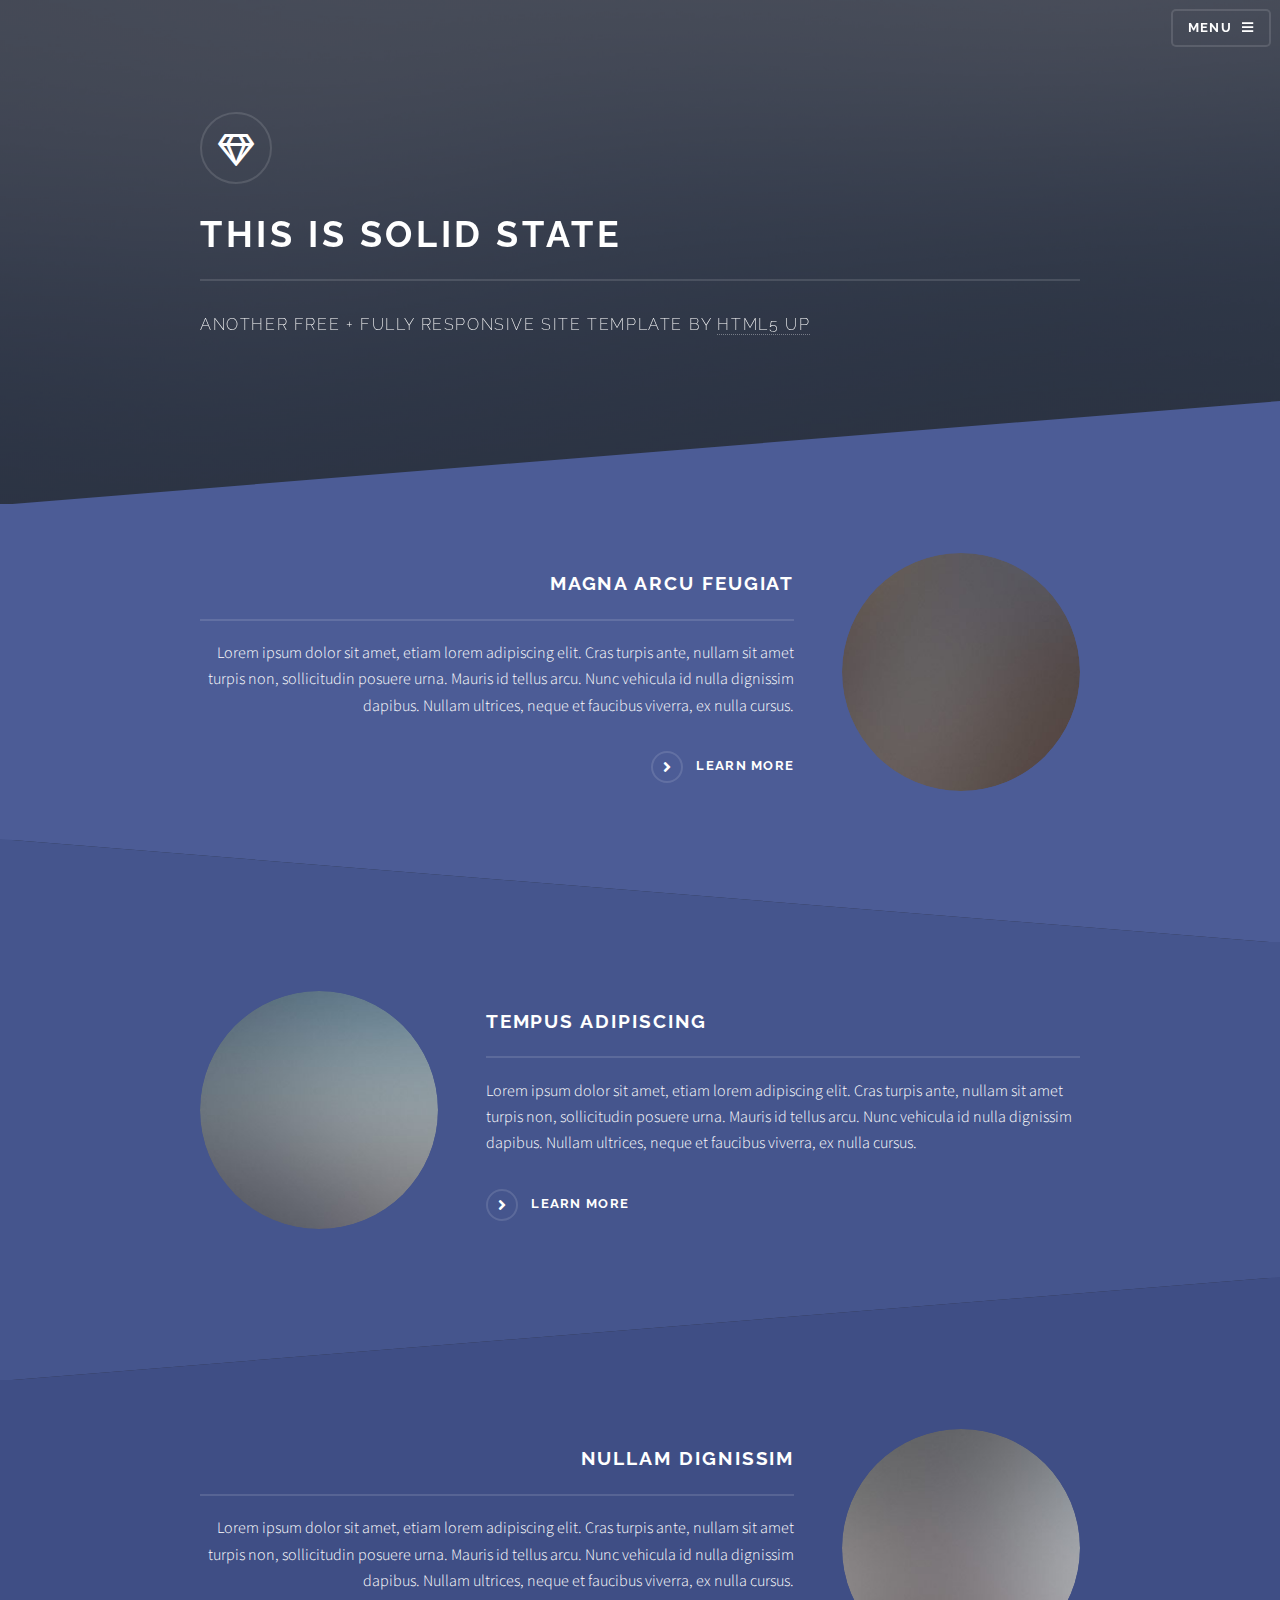
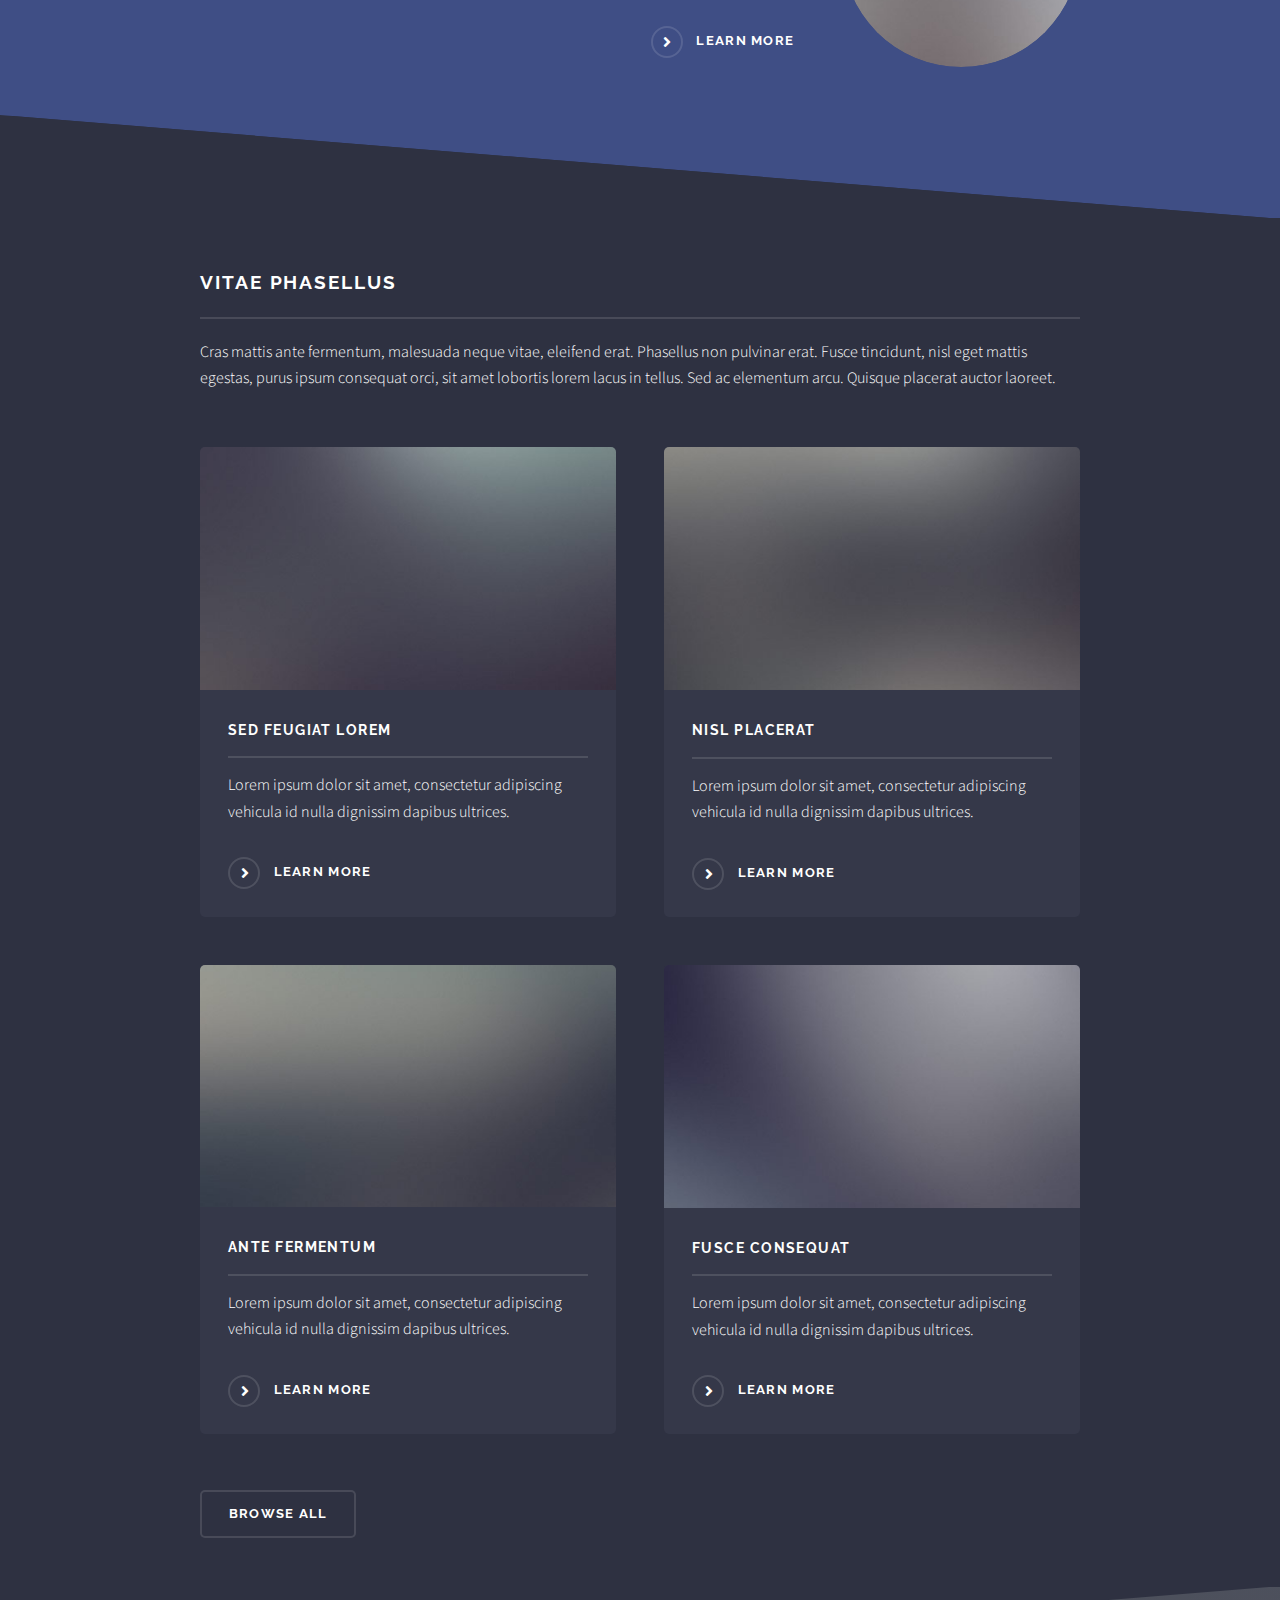
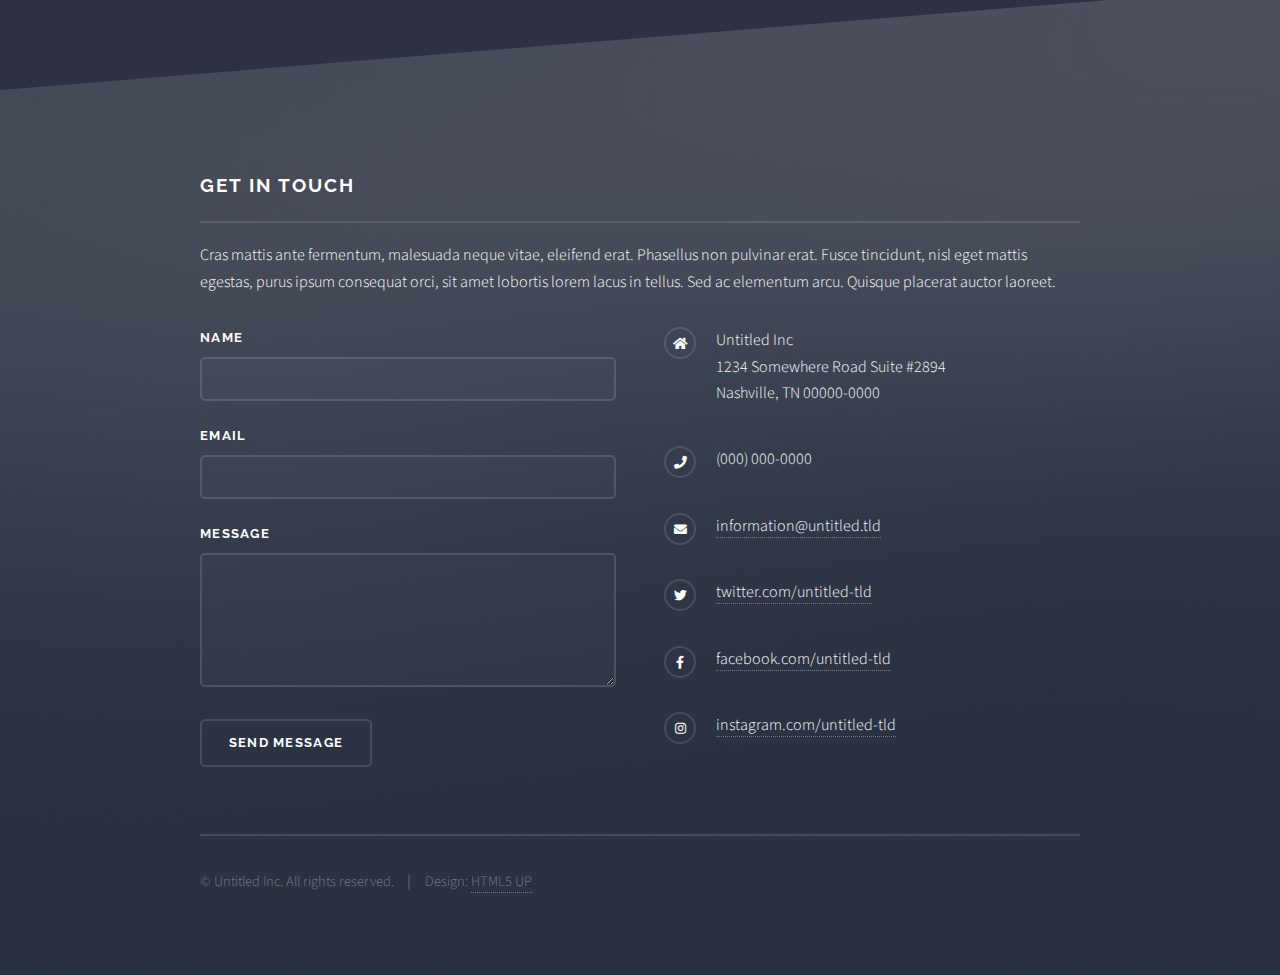
==== index.html @ a494afa2 "added template, made small changes" ====
<!DOCTYPE HTML>
<!--
	Solid State by HTML5 UP
	html5up.net | @ajlkn
	Free for personal and commercial use under the CCA 3.0 license (html5up.net/license)
-->
<html>
	<head>
		<title>Carl Sachs' Portfolio</title>
		<meta charset="utf-8" />
		<meta name="viewport" content="width=device-width, initial-scale=1, user-scalable=no" />
		<link rel="stylesheet" href="assets/css/main.css" />
		<noscript><link rel="stylesheet" href="assets/css/noscript.css" /></noscript>
	</head>
	<body class="is-preload">

		<!-- Page Wrapper -->
			<div id="page-wrapper">

				<!-- Header -->
					<header id="header" class="alt">
						<h1><a href="index.html">Solid State</a></h1>
						<nav>
							<a href="#menu">Menu</a>
						</nav>
					</header>

				<!-- Menu -->
					<nav id="menu">
						<div class="inner">
							<h2>Menu</h2>
							<ul class="links">
								<li><a href="index.html">Home</a></li>
								<li><a href="generic.html">Generic</a></li>
								<li><a href="elements.html">Elements</a></li>
								<li><a href="#">Log In</a></li>
								<li><a href="#">Sign Up</a></li>
							</ul>
							<a href="#" class="close">Close</a>
						</div>
					</nav>

				<!-- Banner -->
					<section id="banner">
						<div class="inner">
							<div class="logo"><span class="icon fa-gem"></span></div>
							<h2>This is Solid State</h2>
							<p>Another free + fully responsive site template by <a href="http://html5up.net">HTML5 UP</a></p>
						</div>
					</section>

				<!-- Wrapper -->
					<section id="wrapper">

						<!-- One -->
							<section id="one" class="wrapper spotlight style1">
								<div class="inner">
									<a href="#" class="image"><img src="images/pic01.jpg" alt="" /></a>
									<div class="content">
										<h2 class="major">Magna arcu feugiat</h2>
										<p>Lorem ipsum dolor sit amet, etiam lorem adipiscing elit. Cras turpis ante, nullam sit amet turpis non, sollicitudin posuere urna. Mauris id tellus arcu. Nunc vehicula id nulla dignissim dapibus. Nullam ultrices, neque et faucibus viverra, ex nulla cursus.</p>
										<a href="#" class="special">Learn more</a>
									</div>
								</div>
							</section>

						<!-- Two -->
							<section id="two" class="wrapper alt spotlight style2">
								<div class="inner">
									<a href="#" class="image"><img src="images/pic02.jpg" alt="" /></a>
									<div class="content">
										<h2 class="major">Tempus adipiscing</h2>
										<p>Lorem ipsum dolor sit amet, etiam lorem adipiscing elit. Cras turpis ante, nullam sit amet turpis non, sollicitudin posuere urna. Mauris id tellus arcu. Nunc vehicula id nulla dignissim dapibus. Nullam ultrices, neque et faucibus viverra, ex nulla cursus.</p>
										<a href="#" class="special">Learn more</a>
									</div>
								</div>
							</section>

						<!-- Three -->
							<section id="three" class="wrapper spotlight style3">
								<div class="inner">
									<a href="#" class="image"><img src="images/pic03.jpg" alt="" /></a>
									<div class="content">
										<h2 class="major">Nullam dignissim</h2>
										<p>Lorem ipsum dolor sit amet, etiam lorem adipiscing elit. Cras turpis ante, nullam sit amet turpis non, sollicitudin posuere urna. Mauris id tellus arcu. Nunc vehicula id nulla dignissim dapibus. Nullam ultrices, neque et faucibus viverra, ex nulla cursus.</p>
										<a href="#" class="special">Learn more</a>
									</div>
								</div>
							</section>

						<!-- Four -->
							<section id="four" class="wrapper alt style1">
								<div class="inner">
									<h2 class="major">Vitae phasellus</h2>
									<p>Cras mattis ante fermentum, malesuada neque vitae, eleifend erat. Phasellus non pulvinar erat. Fusce tincidunt, nisl eget mattis egestas, purus ipsum consequat orci, sit amet lobortis lorem lacus in tellus. Sed ac elementum arcu. Quisque placerat auctor laoreet.</p>
									<section class="features">
										<article>
											<a href="#" class="image"><img src="images/pic04.jpg" alt="" /></a>
											<h3 class="major">Sed feugiat lorem</h3>
											<p>Lorem ipsum dolor sit amet, consectetur adipiscing vehicula id nulla dignissim dapibus ultrices.</p>
											<a href="#" class="special">Learn more</a>
										</article>
										<article>
											<a href="#" class="image"><img src="images/pic05.jpg" alt="" /></a>
											<h3 class="major">Nisl placerat</h3>
											<p>Lorem ipsum dolor sit amet, consectetur adipiscing vehicula id nulla dignissim dapibus ultrices.</p>
											<a href="#" class="special">Learn more</a>
										</article>
										<article>
											<a href="#" class="image"><img src="images/pic06.jpg" alt="" /></a>
											<h3 class="major">Ante fermentum</h3>
											<p>Lorem ipsum dolor sit amet, consectetur adipiscing vehicula id nulla dignissim dapibus ultrices.</p>
											<a href="#" class="special">Learn more</a>
										</article>
										<article>
											<a href="#" class="image"><img src="images/pic07.jpg" alt="" /></a>
											<h3 class="major">Fusce consequat</h3>
											<p>Lorem ipsum dolor sit amet, consectetur adipiscing vehicula id nulla dignissim dapibus ultrices.</p>
											<a href="#" class="special">Learn more</a>
										</article>
									</section>
									<ul class="actions">
										<li><a href="#" class="button">Browse All</a></li>
									</ul>
								</div>
							</section>

					</section>

				<!-- Footer -->
					<section id="footer">
						<div class="inner">
							<h2 class="major">Get in touch</h2>
							<p>Cras mattis ante fermentum, malesuada neque vitae, eleifend erat. Phasellus non pulvinar erat. Fusce tincidunt, nisl eget mattis egestas, purus ipsum consequat orci, sit amet lobortis lorem lacus in tellus. Sed ac elementum arcu. Quisque placerat auctor laoreet.</p>
							<form method="post" action="#">
								<div class="fields">
									<div class="field">
										<label for="name">Name</label>
										<input type="text" name="name" id="name" />
									</div>
									<div class="field">
										<label for="email">Email</label>
										<input type="email" name="email" id="email" />
									</div>
									<div class="field">
										<label for="message">Message</label>
										<textarea name="message" id="message" rows="4"></textarea>
									</div>
								</div>
								<ul class="actions">
									<li><input type="submit" value="Send Message" /></li>
								</ul>
							</form>
							<ul class="contact">
								<li class="icon solid fa-home">
									Untitled Inc<br />
									1234 Somewhere Road Suite #2894<br />
									Nashville, TN 00000-0000
								</li>
								<li class="icon solid fa-phone">(000) 000-0000</li>
								<li class="icon solid fa-envelope"><a href="#">information@untitled.tld</a></li>
								<li class="icon brands fa-twitter"><a href="#">twitter.com/untitled-tld</a></li>
								<li class="icon brands fa-facebook-f"><a href="#">facebook.com/untitled-tld</a></li>
								<li class="icon brands fa-instagram"><a href="#">instagram.com/untitled-tld</a></li>
							</ul>
							<ul class="copyright">
								<li>&copy; Untitled Inc. All rights reserved.</li><li>Design: <a href="http://html5up.net">HTML5 UP</a></li>
							</ul>
						</div>
					</section>

			</div>

		<!-- Scripts -->
			<script src="assets/js/jquery.min.js"></script>
			<script src="assets/js/jquery.scrollex.min.js"></script>
			<script src="assets/js/browser.min.js"></script>
			<script src="assets/js/breakpoints.min.js"></script>
			<script src="assets/js/util.js"></script>
			<script src="assets/js/main.js"></script>

	</body>
</html>
---- assets/css/main.css ----
@import url(fontawesome-all.min.css);
@import url("https://fonts.googleapis.com/css?family=Raleway:200,700|Source+Sans+Pro:300,600,300italic,600italic");

/*
	Solid State by HTML5 UP
	html5up.net | @ajlkn
	Free for personal and commercial use under the CCA 3.0 license (html5up.net/license)
*/

html, body, div, span, applet, object,
iframe, h1, h2, h3, h4, h5, h6, p, blockquote,
pre, a, abbr, acronym, address, big, cite,
code, del, dfn, em, img, ins, kbd, q, s, samp,
small, strike, strong, sub, sup, tt, var, b,
u, i, center, dl, dt, dd, ol, ul, li, fieldset,
form, label, legend, table, caption, tbody,
tfoot, thead, tr, th, td, article, aside,
canvas, details, embed, figure, figcaption,
footer, header, hgroup, menu, nav, output, ruby,
section, summary, time, mark, audio, video {
	margin: 0;
	padding: 0;
	border: 0;
	font-size: 100%;
	font: inherit;
	vertical-align: baseline;}

article, aside, details, figcaption, figure,
footer, header, hgroup, menu, nav, section {
	display: block;}

body {
	line-height: 1;
}

ol, ul {
	list-style: none;
}

blockquote, q {
	quotes: none;
}

	blockquote:before, blockquote:after, q:before, q:after {
		content: '';
		content: none;
	}

table {
	border-collapse: collapse;
	border-spacing: 0;
}

body {
	-webkit-text-size-adjust: none;
}

mark {
	background-color: transparent;
	color: inherit;
}

input::-moz-focus-inner {
	border: 0;
	padding: 0;
}

input, select, textarea {
	-moz-appearance: none;
	-webkit-appearance: none;
	-ms-appearance: none;
	appearance: none;
}

/* Basic */

	@-ms-viewport {
		width: device-width;
	}

	body {
		-ms-overflow-style: scrollbar;
	}

	@media screen and (max-width: 480px) {

		html, body {
			min-width: 320px;
		}

	}

	html {
		box-sizing: border-box;
	}

	*, *:before, *:after {
		box-sizing: inherit;
	}

	body {
		background-color: #2e3141;
		background-image: linear-gradient(to top, rgba(46, 49, 65, 0.8), rgba(46, 49, 65, 0.8)), url("../../images/bg.jpg");
		background-size: auto, cover;
		background-attachment: fixed, fixed;
		background-position: center, center;
	}

		body.is-preload *, body.is-preload *:before, body.is-preload *:after {
			-moz-animation: none !important;
			-webkit-animation: none !important;
			-ms-animation: none !important;
			animation: none !important;
			-moz-transition: none !important;
			-webkit-transition: none !important;
			-ms-transition: none !important;
			transition: none !important;
		}

/* Type */

	body, input, select, textarea {
		color: #ffffff;
		font-family: "Source Sans Pro", Helvetica, sans-serif;
		font-size: 16.5pt;
		font-weight: 300;
		line-height: 1.65;
	}

		@media screen and (max-width: 1680px) {

			body, input, select, textarea {
				font-size: 13pt;
			}

		}

		@media screen and (max-width: 1280px) {

			body, input, select, textarea {
				font-size: 12pt;
			}

		}

		@media screen and (max-width: 980px) {

			body, input, select, textarea {
				font-size: 12pt;
			}

		}

		@media screen and (max-width: 736px) {

			body, input, select, textarea {
				font-size: 12pt;
			}

		}

		@media screen and (max-width: 480px) {

			body, input, select, textarea {
				font-size: 12pt;
			}

		}

	a {
		-moz-transition: color 0.2s ease-in-out, border-bottom-color 0.2s ease-in-out;
		-webkit-transition: color 0.2s ease-in-out, border-bottom-color 0.2s ease-in-out;
		-ms-transition: color 0.2s ease-in-out, border-bottom-color 0.2s ease-in-out;
		transition: color 0.2s ease-in-out, border-bottom-color 0.2s ease-in-out;
		border-bottom: dotted 1px rgba(255, 255, 255, 0.35);
		color: #ffffff;
		text-decoration: none;
	}

		a:hover {
			border-bottom-color: transparent;
			color: #ffffff !important;
		}

		a.special:not(.button) {
			text-decoration: none;
			border-bottom: 0;
			display: block;
			font-family: Raleway, Helvetica, sans-serif;
			font-size: 0.8em;
			font-weight: 700;
			letter-spacing: 0.1em;
			margin: 0 0 2em 0;
			text-transform: uppercase;
		}

			a.special:not(.button):before {
				-moz-osx-font-smoothing: grayscale;
				-webkit-font-smoothing: antialiased;
				display: inline-block;
				font-style: normal;
				font-variant: normal;
				text-rendering: auto;
				line-height: 1;
				text-transform: none !important;
				font-family: 'Font Awesome 5 Free';
				font-weight: 900;
			}

			a.special:not(.button):before {
				-moz-transition: background-color 0.2s ease-in-out;
				-webkit-transition: background-color 0.2s ease-in-out;
				-ms-transition: background-color 0.2s ease-in-out;
				transition: background-color 0.2s ease-in-out;
				border-radius: 100%;
				border: solid 2px rgba(255, 255, 255, 0.125);
				content: '\f105';
				display: inline-block;
				font-size: 1.25em;
				height: 2em;
				line-height: 1.75em;
				margin-right: 0.85em;
				text-align: center;
				text-indent: 0.15em;
				vertical-align: middle;
				width: 2em;
			}

			a.special:not(.button):hover:before {
				background-color: rgba(255, 255, 255, 0.025);
			}

			a.special:not(.button):active:before {
				background-color: rgba(255, 255, 255, 0.075);
			}

	strong, b {
		color: #ffffff;
		font-weight: 600;
	}

	em, i {
		font-style: italic;
	}

	p {
		margin: 0 0 2em 0;
	}

	h1, h2, h3, h4, h5, h6 {
		color: #ffffff;
		font-family: Raleway, Helvetica, sans-serif;
		font-weight: 700;
		letter-spacing: 0.1em;
		margin: 0 0 1em 0;
		text-transform: uppercase;
	}

		h1 a, h2 a, h3 a, h4 a, h5 a, h6 a {
			color: inherit;
			text-decoration: none;
			border-bottom: 0;
		}

		h1 span, h2 span, h3 span, h4 span, h5 span, h6 span {
			font-weight: 200;
		}

		h1.major, h2.major, h3.major, h4.major, h5.major, h6.major {
			padding-bottom: 1em;
			border-bottom: solid 2px rgba(255, 255, 255, 0.125);
		}

	h2 {
		font-size: 1.2em;
	}

	h3 {
		font-size: 0.9em;
	}

	h4 {
		font-size: 0.7em;
	}

	h5 {
		font-size: 0.7em;
	}

	h6 {
		font-size: 0.7em;
	}

	@media screen and (max-width: 736px) {

		h2 {
			font-size: 1em;
		}

		h3 {
			font-size: 0.8em;
		}

	}

	sub {
		font-size: 0.8em;
		position: relative;
		top: 0.5em;
	}

	sup {
		font-size: 0.8em;
		position: relative;
		top: -0.5em;
	}

	blockquote {
		border-left: solid 4px rgba(255, 255, 255, 0.125);
		font-style: italic;
		margin: 0 0 2em 0;
		padding: 0.5em 0 0.5em 2em;
	}

	code {
		background: rgba(255, 255, 255, 0.025);
		border-radius: 5px;
		border: solid 2px rgba(255, 255, 255, 0.125);
		font-family: "Courier New", monospace;
		font-size: 0.9em;
		margin: 0 0.25em;
		padding: 0.25em 0.65em;
	}

	pre {
		-webkit-overflow-scrolling: touch;
		font-family: "Courier New", monospace;
		font-size: 0.9em;
		margin: 0 0 2em 0;
	}

		pre code {
			display: block;
			line-height: 1.75em;
			padding: 1em 1.5em;
			overflow-x: auto;
		}

	hr {
		border: 0;
		border-bottom: solid 2px rgba(255, 255, 255, 0.125);
		margin: 2.5em 0;
	}

		hr.major {
			margin: 4em 0;
		}

	.align-left {
		text-align: left;
	}

	.align-center {
		text-align: center;
	}

	.align-right {
		text-align: right;
	}

/* Row */

	.row {
		display: flex;
		flex-wrap: wrap;
		box-sizing: border-box;
		align-items: stretch;
	}

		.row > * {
			box-sizing: border-box;
		}

		.row.gtr-uniform > * > :last-child {
			margin-bottom: 0;
		}

		.row.aln-left {
			justify-content: flex-start;
		}

		.row.aln-center {
			justify-content: center;
		}

		.row.aln-right {
			justify-content: flex-end;
		}

		.row.aln-top {
			align-items: flex-start;
		}

		.row.aln-middle {
			align-items: center;
		}

		.row.aln-bottom {
			align-items: flex-end;
		}

		.row > .imp {
			order: -1;
		}

		.row > .col-1 {
			width: 8.33333%;
		}

		.row > .off-1 {
			margin-left: 8.33333%;
		}

		.row > .col-2 {
			width: 16.66667%;
		}

		.row > .off-2 {
			margin-left: 16.66667%;
		}

		.row > .col-3 {
			width: 25%;
		}

		.row > .off-3 {
			margin-left: 25%;
		}

		.row > .col-4 {
			width: 33.33333%;
		}

		.row > .off-4 {
			margin-left: 33.33333%;
		}

		.row > .col-5 {
			width: 41.66667%;
		}

		.row > .off-5 {
			margin-left: 41.66667%;
		}

		.row > .col-6 {
			width: 50%;
		}

		.row > .off-6 {
			margin-left: 50%;
		}

		.row > .col-7 {
			width: 58.33333%;
		}

		.row > .off-7 {
			margin-left: 58.33333%;
		}

		.row > .col-8 {
			width: 66.66667%;
		}

		.row > .off-8 {
			margin-left: 66.66667%;
		}

		.row > .col-9 {
			width: 75%;
		}

		.row > .off-9 {
			margin-left: 75%;
		}

		.row > .col-10 {
			width: 83.33333%;
		}

		.row > .off-10 {
			margin-left: 83.33333%;
		}

		.row > .col-11 {
			width: 91.66667%;
		}

		.row > .off-11 {
			margin-left: 91.66667%;
		}

		.row > .col-12 {
			width: 100%;
		}

		.row > .off-12 {
			margin-left: 100%;
		}

		.row.gtr-0 {
			margin-top: 0;
			margin-left: 0em;
		}

			.row.gtr-0 > * {
				padding: 0 0 0 0em;
			}

			.row.gtr-0.gtr-uniform {
				margin-top: 0em;
			}

				.row.gtr-0.gtr-uniform > * {
					padding-top: 0em;
				}

		.row.gtr-25 {
			margin-top: 0;
			margin-left: -0.4375em;
		}

			.row.gtr-25 > * {
				padding: 0 0 0 0.4375em;
			}

			.row.gtr-25.gtr-uniform {
				margin-top: -0.4375em;
			}

				.row.gtr-25.gtr-uniform > * {
					padding-top: 0.4375em;
				}

		.row.gtr-50 {
			margin-top: 0;
			margin-left: -0.875em;
		}

			.row.gtr-50 > * {
				padding: 0 0 0 0.875em;
			}

			.row.gtr-50.gtr-uniform {
				margin-top: -0.875em;
			}

				.row.gtr-50.gtr-uniform > * {
					padding-top: 0.875em;
				}

		.row {
			margin-top: 0;
			margin-left: -1.75em;
		}

			.row > * {
				padding: 0 0 0 1.75em;
			}

			.row.gtr-uniform {
				margin-top: -1.75em;
			}

				.row.gtr-uniform > * {
					padding-top: 1.75em;
				}

		.row.gtr-150 {
			margin-top: 0;
			margin-left: -2.625em;
		}

			.row.gtr-150 > * {
				padding: 0 0 0 2.625em;
			}

			.row.gtr-150.gtr-uniform {
				margin-top: -2.625em;
			}

				.row.gtr-150.gtr-uniform > * {
					padding-top: 2.625em;
				}

		.row.gtr-200 {
			margin-top: 0;
			margin-left: -3.5em;
		}

			.row.gtr-200 > * {
				padding: 0 0 0 3.5em;
			}

			.row.gtr-200.gtr-uniform {
				margin-top: -3.5em;
			}

				.row.gtr-200.gtr-uniform > * {
					padding-top: 3.5em;
				}

		@media screen and (max-width: 1680px) {

			.row {
				display: flex;
				flex-wrap: wrap;
				box-sizing: border-box;
				align-items: stretch;
			}

				.row > * {
					box-sizing: border-box;
				}

				.row.gtr-uniform > * > :last-child {
					margin-bottom: 0;
				}

				.row.aln-left {
					justify-content: flex-start;
				}

				.row.aln-center {
					justify-content: center;
				}

				.row.aln-right {
					justify-content: flex-end;
				}

				.row.aln-top {
					align-items: flex-start;
				}

				.row.aln-middle {
					align-items: center;
				}

				.row.aln-bottom {
					align-items: flex-end;
				}

				.row > .imp-xlarge {
					order: -1;
				}

				.row > .col-1-xlarge {
					width: 8.33333%;
				}

				.row > .off-1-xlarge {
					margin-left: 8.33333%;
				}

				.row > .col-2-xlarge {
					width: 16.66667%;
				}

				.row > .off-2-xlarge {
					margin-left: 16.66667%;
				}

				.row > .col-3-xlarge {
					width: 25%;
				}

				.row > .off-3-xlarge {
					margin-left: 25%;
				}

				.row > .col-4-xlarge {
					width: 33.33333%;
				}

				.row > .off-4-xlarge {
					margin-left: 33.33333%;
				}

				.row > .col-5-xlarge {
					width: 41.66667%;
				}

				.row > .off-5-xlarge {
					margin-left: 41.66667%;
				}

				.row > .col-6-xlarge {
					width: 50%;
				}

				.row > .off-6-xlarge {
					margin-left: 50%;
				}

				.row > .col-7-xlarge {
					width: 58.33333%;
				}

				.row > .off-7-xlarge {
					margin-left: 58.33333%;
				}

				.row > .col-8-xlarge {
					width: 66.66667%;
				}

				.row > .off-8-xlarge {
					margin-left: 66.66667%;
				}

				.row > .col-9-xlarge {
					width: 75%;
				}

				.row > .off-9-xlarge {
					margin-left: 75%;
				}

				.row > .col-10-xlarge {
					width: 83.33333%;
				}

				.row > .off-10-xlarge {
					margin-left: 83.33333%;
				}

				.row > .col-11-xlarge {
					width: 91.66667%;
				}

				.row > .off-11-xlarge {
					margin-left: 91.66667%;
				}

				.row > .col-12-xlarge {
					width: 100%;
				}

				.row > .off-12-xlarge {
					margin-left: 100%;
				}

				.row.gtr-0 {
					margin-top: 0;
					margin-left: 0em;
				}

					.row.gtr-0 > * {
						padding: 0 0 0 0em;
					}

					.row.gtr-0.gtr-uniform {
						margin-top: 0em;
					}

						.row.gtr-0.gtr-uniform > * {
							padding-top: 0em;
						}

				.row.gtr-25 {
					margin-top: 0;
					margin-left: -0.4375em;
				}

					.row.gtr-25 > * {
						padding: 0 0 0 0.4375em;
					}

					.row.gtr-25.gtr-uniform {
						margin-top: -0.4375em;
					}

						.row.gtr-25.gtr-uniform > * {
							padding-top: 0.4375em;
						}

				.row.gtr-50 {
					margin-top: 0;
					margin-left: -0.875em;
				}

					.row.gtr-50 > * {
						padding: 0 0 0 0.875em;
					}

					.row.gtr-50.gtr-uniform {
						margin-top: -0.875em;
					}

						.row.gtr-50.gtr-uniform > * {
							padding-top: 0.875em;
						}

				.row {
					margin-top: 0;
					margin-left: -1.75em;
				}

					.row > * {
						padding: 0 0 0 1.75em;
					}

					.row.gtr-uniform {
						margin-top: -1.75em;
					}

						.row.gtr-uniform > * {
							padding-top: 1.75em;
						}

				.row.gtr-150 {
					margin-top: 0;
					margin-left: -2.625em;
				}

					.row.gtr-150 > * {
						padding: 0 0 0 2.625em;
					}

					.row.gtr-150.gtr-uniform {
						margin-top: -2.625em;
					}

						.row.gtr-150.gtr-uniform > * {
							padding-top: 2.625em;
						}

				.row.gtr-200 {
					margin-top: 0;
					margin-left: -3.5em;
				}

					.row.gtr-200 > * {
						padding: 0 0 0 3.5em;
					}

					.row.gtr-200.gtr-uniform {
						margin-top: -3.5em;
					}

						.row.gtr-200.gtr-uniform > * {
							padding-top: 3.5em;
						}

		}

		@media screen and (max-width: 1280px) {

			.row {
				display: flex;
				flex-wrap: wrap;
				box-sizing: border-box;
				align-items: stretch;
			}

				.row > * {
					box-sizing: border-box;
				}

				.row.gtr-uniform > * > :last-child {
					margin-bottom: 0;
				}

				.row.aln-left {
					justify-content: flex-start;
				}

				.row.aln-center {
					justify-content: center;
				}

				.row.aln-right {
					justify-content: flex-end;
				}

				.row.aln-top {
					align-items: flex-start;
				}

				.row.aln-middle {
					align-items: center;
				}

				.row.aln-bottom {
					align-items: flex-end;
				}

				.row > .imp-large {
					order: -1;
				}

				.row > .col-1-large {
					width: 8.33333%;
				}

				.row > .off-1-large {
					margin-left: 8.33333%;
				}

				.row > .col-2-large {
					width: 16.66667%;
				}

				.row > .off-2-large {
					margin-left: 16.66667%;
				}

				.row > .col-3-large {
					width: 25%;
				}

				.row > .off-3-large {
					margin-left: 25%;
				}

				.row > .col-4-large {
					width: 33.33333%;
				}

				.row > .off-4-large {
					margin-left: 33.33333%;
				}

				.row > .col-5-large {
					width: 41.66667%;
				}

				.row > .off-5-large {
					margin-left: 41.66667%;
				}

				.row > .col-6-large {
					width: 50%;
				}

				.row > .off-6-large {
					margin-left: 50%;
				}

				.row > .col-7-large {
					width: 58.33333%;
				}

				.row > .off-7-large {
					margin-left: 58.33333%;
				}

				.row > .col-8-large {
					width: 66.66667%;
				}

				.row > .off-8-large {
					margin-left: 66.66667%;
				}

				.row > .col-9-large {
					width: 75%;
				}

				.row > .off-9-large {
					margin-left: 75%;
				}

				.row > .col-10-large {
					width: 83.33333%;
				}

				.row > .off-10-large {
					margin-left: 83.33333%;
				}

				.row > .col-11-large {
					width: 91.66667%;
				}

				.row > .off-11-large {
					margin-left: 91.66667%;
				}

				.row > .col-12-large {
					width: 100%;
				}

				.row > .off-12-large {
					margin-left: 100%;
				}

				.row.gtr-0 {
					margin-top: 0;
					margin-left: 0em;
				}

					.row.gtr-0 > * {
						padding: 0 0 0 0em;
					}

					.row.gtr-0.gtr-uniform {
						margin-top: 0em;
					}

						.row.gtr-0.gtr-uniform > * {
							padding-top: 0em;
						}

				.row.gtr-25 {
					margin-top: 0;
					margin-left: -0.4375em;
				}

					.row.gtr-25 > * {
						padding: 0 0 0 0.4375em;
					}

					.row.gtr-25.gtr-uniform {
						margin-top: -0.4375em;
					}

						.row.gtr-25.gtr-uniform > * {
							padding-top: 0.4375em;
						}

				.row.gtr-50 {
					margin-top: 0;
					margin-left: -0.875em;
				}

					.row.gtr-50 > * {
						padding: 0 0 0 0.875em;
					}

					.row.gtr-50.gtr-uniform {
						margin-top: -0.875em;
					}

						.row.gtr-50.gtr-uniform > * {
							padding-top: 0.875em;
						}

				.row {
					margin-top: 0;
					margin-left: -1.75em;
				}

					.row > * {
						padding: 0 0 0 1.75em;
					}

					.row.gtr-uniform {
						margin-top: -1.75em;
					}

						.row.gtr-uniform > * {
							padding-top: 1.75em;
						}

				.row.gtr-150 {
					margin-top: 0;
					margin-left: -2.625em;
				}

					.row.gtr-150 > * {
						padding: 0 0 0 2.625em;
					}

					.row.gtr-150.gtr-uniform {
						margin-top: -2.625em;
					}

						.row.gtr-150.gtr-uniform > * {
							padding-top: 2.625em;
						}

				.row.gtr-200 {
					margin-top: 0;
					margin-left: -3.5em;
				}

					.row.gtr-200 > * {
						padding: 0 0 0 3.5em;
					}

					.row.gtr-200.gtr-uniform {
						margin-top: -3.5em;
					}

						.row.gtr-200.gtr-uniform > * {
							padding-top: 3.5em;
						}

		}

		@media screen and (max-width: 980px) {

			.row {
				display: flex;
				flex-wrap: wrap;
				box-sizing: border-box;
				align-items: stretch;
			}

				.row > * {
					box-sizing: border-box;
				}

				.row.gtr-uniform > * > :last-child {
					margin-bottom: 0;
				}

				.row.aln-left {
					justify-content: flex-start;
				}

				.row.aln-center {
					justify-content: center;
				}

				.row.aln-right {
					justify-content: flex-end;
				}

				.row.aln-top {
					align-items: flex-start;
				}

				.row.aln-middle {
					align-items: center;
				}

				.row.aln-bottom {
					align-items: flex-end;
				}

				.row > .imp-medium {
					order: -1;
				}

				.row > .col-1-medium {
					width: 8.33333%;
				}

				.row > .off-1-medium {
					margin-left: 8.33333%;
				}

				.row > .col-2-medium {
					width: 16.66667%;
				}

				.row > .off-2-medium {
					margin-left: 16.66667%;
				}

				.row > .col-3-medium {
					width: 25%;
				}

				.row > .off-3-medium {
					margin-left: 25%;
				}

				.row > .col-4-medium {
					width: 33.33333%;
				}

				.row > .off-4-medium {
					margin-left: 33.33333%;
				}

				.row > .col-5-medium {
					width: 41.66667%;
				}

				.row > .off-5-medium {
					margin-left: 41.66667%;
				}

				.row > .col-6-medium {
					width: 50%;
				}

				.row > .off-6-medium {
					margin-left: 50%;
				}

				.row > .col-7-medium {
					width: 58.33333%;
				}

				.row > .off-7-medium {
					margin-left: 58.33333%;
				}

				.row > .col-8-medium {
					width: 66.66667%;
				}

				.row > .off-8-medium {
					margin-left: 66.66667%;
				}

				.row > .col-9-medium {
					width: 75%;
				}

				.row > .off-9-medium {
					margin-left: 75%;
				}

				.row > .col-10-medium {
					width: 83.33333%;
				}

				.row > .off-10-medium {
					margin-left: 83.33333%;
				}

				.row > .col-11-medium {
					width: 91.66667%;
				}

				.row > .off-11-medium {
					margin-left: 91.66667%;
				}

				.row > .col-12-medium {
					width: 100%;
				}

				.row > .off-12-medium {
					margin-left: 100%;
				}

				.row.gtr-0 {
					margin-top: 0;
					margin-left: 0em;
				}

					.row.gtr-0 > * {
						padding: 0 0 0 0em;
					}

					.row.gtr-0.gtr-uniform {
						margin-top: 0em;
					}

						.row.gtr-0.gtr-uniform > * {
							padding-top: 0em;
						}

				.row.gtr-25 {
					margin-top: 0;
					margin-left: -0.4375em;
				}

					.row.gtr-25 > * {
						padding: 0 0 0 0.4375em;
					}

					.row.gtr-25.gtr-uniform {
						margin-top: -0.4375em;
					}

						.row.gtr-25.gtr-uniform > * {
							padding-top: 0.4375em;
						}

				.row.gtr-50 {
					margin-top: 0;
					margin-left: -0.875em;
				}

					.row.gtr-50 > * {
						padding: 0 0 0 0.875em;
					}

					.row.gtr-50.gtr-uniform {
						margin-top: -0.875em;
					}

						.row.gtr-50.gtr-uniform > * {
							padding-top: 0.875em;
						}

				.row {
					margin-top: 0;
					margin-left: -1.75em;
				}

					.row > * {
						padding: 0 0 0 1.75em;
					}

					.row.gtr-uniform {
						margin-top: -1.75em;
					}

						.row.gtr-uniform > * {
							padding-top: 1.75em;
						}

				.row.gtr-150 {
					margin-top: 0;
					margin-left: -2.625em;
				}

					.row.gtr-150 > * {
						padding: 0 0 0 2.625em;
					}

					.row.gtr-150.gtr-uniform {
						margin-top: -2.625em;
					}

						.row.gtr-150.gtr-uniform > * {
							padding-top: 2.625em;
						}

				.row.gtr-200 {
					margin-top: 0;
					margin-left: -3.5em;
				}

					.row.gtr-200 > * {
						padding: 0 0 0 3.5em;
					}

					.row.gtr-200.gtr-uniform {
						margin-top: -3.5em;
					}

						.row.gtr-200.gtr-uniform > * {
							padding-top: 3.5em;
						}

		}

		@media screen and (max-width: 736px) {

			.row {
				display: flex;
				flex-wrap: wrap;
				box-sizing: border-box;
				align-items: stretch;
			}

				.row > * {
					box-sizing: border-box;
				}

				.row.gtr-uniform > * > :last-child {
					margin-bottom: 0;
				}

				.row.aln-left {
					justify-content: flex-start;
				}

				.row.aln-center {
					justify-content: center;
				}

				.row.aln-right {
					justify-content: flex-end;
				}

				.row.aln-top {
					align-items: flex-start;
				}

				.row.aln-middle {
					align-items: center;
				}

				.row.aln-bottom {
					align-items: flex-end;
				}

				.row > .imp-small {
					order: -1;
				}

				.row > .col-1-small {
					width: 8.33333%;
				}

				.row > .off-1-small {
					margin-left: 8.33333%;
				}

				.row > .col-2-small {
					width: 16.66667%;
				}

				.row > .off-2-small {
					margin-left: 16.66667%;
				}

				.row > .col-3-small {
					width: 25%;
				}

				.row > .off-3-small {
					margin-left: 25%;
				}

				.row > .col-4-small {
					width: 33.33333%;
				}

				.row > .off-4-small {
					margin-left: 33.33333%;
				}

				.row > .col-5-small {
					width: 41.66667%;
				}

				.row > .off-5-small {
					margin-left: 41.66667%;
				}

				.row > .col-6-small {
					width: 50%;
				}

				.row > .off-6-small {
					margin-left: 50%;
				}

				.row > .col-7-small {
					width: 58.33333%;
				}

				.row > .off-7-small {
					margin-left: 58.33333%;
				}

				.row > .col-8-small {
					width: 66.66667%;
				}

				.row > .off-8-small {
					margin-left: 66.66667%;
				}

				.row > .col-9-small {
					width: 75%;
				}

				.row > .off-9-small {
					margin-left: 75%;
				}

				.row > .col-10-small {
					width: 83.33333%;
				}

				.row > .off-10-small {
					margin-left: 83.33333%;
				}

				.row > .col-11-small {
					width: 91.66667%;
				}

				.row > .off-11-small {
					margin-left: 91.66667%;
				}

				.row > .col-12-small {
					width: 100%;
				}

				.row > .off-12-small {
					margin-left: 100%;
				}

				.row.gtr-0 {
					margin-top: 0;
					margin-left: 0em;
				}

					.row.gtr-0 > * {
						padding: 0 0 0 0em;
					}

					.row.gtr-0.gtr-uniform {
						margin-top: 0em;
					}

						.row.gtr-0.gtr-uniform > * {
							padding-top: 0em;
						}

				.row.gtr-25 {
					margin-top: 0;
					margin-left: -0.3125em;
				}

					.row.gtr-25 > * {
						padding: 0 0 0 0.3125em;
					}

					.row.gtr-25.gtr-uniform {
						margin-top: -0.3125em;
					}

						.row.gtr-25.gtr-uniform > * {
							padding-top: 0.3125em;
						}

				.row.gtr-50 {
					margin-top: 0;
					margin-left: -0.625em;
				}

					.row.gtr-50 > * {
						padding: 0 0 0 0.625em;
					}

					.row.gtr-50.gtr-uniform {
						margin-top: -0.625em;
					}

						.row.gtr-50.gtr-uniform > * {
							padding-top: 0.625em;
						}

				.row {
					margin-top: 0;
					margin-left: -1.25em;
				}

					.row > * {
						padding: 0 0 0 1.25em;
					}

					.row.gtr-uniform {
						margin-top: -1.25em;
					}

						.row.gtr-uniform > * {
							padding-top: 1.25em;
						}

				.row.gtr-150 {
					margin-top: 0;
					margin-left: -1.875em;
				}

					.row.gtr-150 > * {
						padding: 0 0 0 1.875em;
					}

					.row.gtr-150.gtr-uniform {
						margin-top: -1.875em;
					}

						.row.gtr-150.gtr-uniform > * {
							padding-top: 1.875em;
						}

				.row.gtr-200 {
					margin-top: 0;
					margin-left: -2.5em;
				}

					.row.gtr-200 > * {
						padding: 0 0 0 2.5em;
					}

					.row.gtr-200.gtr-uniform {
						margin-top: -2.5em;
					}

						.row.gtr-200.gtr-uniform > * {
							padding-top: 2.5em;
						}

		}

		@media screen and (max-width: 480px) {

			.row {
				display: flex;
				flex-wrap: wrap;
				box-sizing: border-box;
				align-items: stretch;
			}

				.row > * {
					box-sizing: border-box;
				}

				.row.gtr-uniform > * > :last-child {
					margin-bottom: 0;
				}

				.row.aln-left {
					justify-content: flex-start;
				}

				.row.aln-center {
					justify-content: center;
				}

				.row.aln-right {
					justify-content: flex-end;
				}

				.row.aln-top {
					align-items: flex-start;
				}

				.row.aln-middle {
					align-items: center;
				}

				.row.aln-bottom {
					align-items: flex-end;
				}

				.row > .imp-xsmall {
					order: -1;
				}

				.row > .col-1-xsmall {
					width: 8.33333%;
				}

				.row > .off-1-xsmall {
					margin-left: 8.33333%;
				}

				.row > .col-2-xsmall {
					width: 16.66667%;
				}

				.row > .off-2-xsmall {
					margin-left: 16.66667%;
				}

				.row > .col-3-xsmall {
					width: 25%;
				}

				.row > .off-3-xsmall {
					margin-left: 25%;
				}

				.row > .col-4-xsmall {
					width: 33.33333%;
				}

				.row > .off-4-xsmall {
					margin-left: 33.33333%;
				}

				.row > .col-5-xsmall {
					width: 41.66667%;
				}

				.row > .off-5-xsmall {
					margin-left: 41.66667%;
				}

				.row > .col-6-xsmall {
					width: 50%;
				}

				.row > .off-6-xsmall {
					margin-left: 50%;
				}

				.row > .col-7-xsmall {
					width: 58.33333%;
				}

				.row > .off-7-xsmall {
					margin-left: 58.33333%;
				}

				.row > .col-8-xsmall {
					width: 66.66667%;
				}

				.row > .off-8-xsmall {
					margin-left: 66.66667%;
				}

				.row > .col-9-xsmall {
					width: 75%;
				}

				.row > .off-9-xsmall {
					margin-left: 75%;
				}

				.row > .col-10-xsmall {
					width: 83.33333%;
				}

				.row > .off-10-xsmall {
					margin-left: 83.33333%;
				}

				.row > .col-11-xsmall {
					width: 91.66667%;
				}

				.row > .off-11-xsmall {
					margin-left: 91.66667%;
				}

				.row > .col-12-xsmall {
					width: 100%;
				}

				.row > .off-12-xsmall {
					margin-left: 100%;
				}

				.row.gtr-0 {
					margin-top: 0;
					margin-left: 0em;
				}

					.row.gtr-0 > * {
						padding: 0 0 0 0em;
					}

					.row.gtr-0.gtr-uniform {
						margin-top: 0em;
					}

						.row.gtr-0.gtr-uniform > * {
							padding-top: 0em;
						}

				.row.gtr-25 {
					margin-top: 0;
					margin-left: -0.3125em;
				}

					.row.gtr-25 > * {
						padding: 0 0 0 0.3125em;
					}

					.row.gtr-25.gtr-uniform {
						margin-top: -0.3125em;
					}

						.row.gtr-25.gtr-uniform > * {
							padding-top: 0.3125em;
						}

				.row.gtr-50 {
					margin-top: 0;
					margin-left: -0.625em;
				}

					.row.gtr-50 > * {
						padding: 0 0 0 0.625em;
					}

					.row.gtr-50.gtr-uniform {
						margin-top: -0.625em;
					}

						.row.gtr-50.gtr-uniform > * {
							padding-top: 0.625em;
						}

				.row {
					margin-top: 0;
					margin-left: -1.25em;
				}

					.row > * {
						padding: 0 0 0 1.25em;
					}

					.row.gtr-uniform {
						margin-top: -1.25em;
					}

						.row.gtr-uniform > * {
							padding-top: 1.25em;
						}

				.row.gtr-150 {
					margin-top: 0;
					margin-left: -1.875em;
				}

					.row.gtr-150 > * {
						padding: 0 0 0 1.875em;
					}

					.row.gtr-150.gtr-uniform {
						margin-top: -1.875em;
					}

						.row.gtr-150.gtr-uniform > * {
							padding-top: 1.875em;
						}

				.row.gtr-200 {
					margin-top: 0;
					margin-left: -2.5em;
				}

					.row.gtr-200 > * {
						padding: 0 0 0 2.5em;
					}

					.row.gtr-200.gtr-uniform {
						margin-top: -2.5em;
					}

						.row.gtr-200.gtr-uniform > * {
							padding-top: 2.5em;
						}

		}

		@media screen and (max-width: 360px) {

			.row {
				display: flex;
				flex-wrap: wrap;
				box-sizing: border-box;
				align-items: stretch;
			}

				.row > * {
					box-sizing: border-box;
				}

				.row.gtr-uniform > * > :last-child {
					margin-bottom: 0;
				}

				.row.aln-left {
					justify-content: flex-start;
				}

				.row.aln-center {
					justify-content: center;
				}

				.row.aln-right {
					justify-content: flex-end;
				}

				.row.aln-top {
					align-items: flex-start;
				}

				.row.aln-middle {
					align-items: center;
				}

				.row.aln-bottom {
					align-items: flex-end;
				}

				.row > .imp-xxsmall {
					order: -1;
				}

				.row > .col-1-xxsmall {
					width: 8.33333%;
				}

				.row > .off-1-xxsmall {
					margin-left: 8.33333%;
				}

				.row > .col-2-xxsmall {
					width: 16.66667%;
				}

				.row > .off-2-xxsmall {
					margin-left: 16.66667%;
				}

				.row > .col-3-xxsmall {
					width: 25%;
				}

				.row > .off-3-xxsmall {
					margin-left: 25%;
				}

				.row > .col-4-xxsmall {
					width: 33.33333%;
				}

				.row > .off-4-xxsmall {
					margin-left: 33.33333%;
				}

				.row > .col-5-xxsmall {
					width: 41.66667%;
				}

				.row > .off-5-xxsmall {
					margin-left: 41.66667%;
				}

				.row > .col-6-xxsmall {
					width: 50%;
				}

				.row > .off-6-xxsmall {
					margin-left: 50%;
				}

				.row > .col-7-xxsmall {
					width: 58.33333%;
				}

				.row > .off-7-xxsmall {
					margin-left: 58.33333%;
				}

				.row > .col-8-xxsmall {
					width: 66.66667%;
				}

				.row > .off-8-xxsmall {
					margin-left: 66.66667%;
				}

				.row > .col-9-xxsmall {
					width: 75%;
				}

				.row > .off-9-xxsmall {
					margin-left: 75%;
				}

				.row > .col-10-xxsmall {
					width: 83.33333%;
				}

				.row > .off-10-xxsmall {
					margin-left: 83.33333%;
				}

				.row > .col-11-xxsmall {
					width: 91.66667%;
				}

				.row > .off-11-xxsmall {
					margin-left: 91.66667%;
				}

				.row > .col-12-xxsmall {
					width: 100%;
				}

				.row > .off-12-xxsmall {
					margin-left: 100%;
				}

				.row.gtr-0 {
					margin-top: 0;
					margin-left: 0em;
				}

					.row.gtr-0 > * {
						padding: 0 0 0 0em;
					}

					.row.gtr-0.gtr-uniform {
						margin-top: 0em;
					}

						.row.gtr-0.gtr-uniform > * {
							padding-top: 0em;
						}

				.row.gtr-25 {
					margin-top: 0;
					margin-left: -0.3125em;
				}

					.row.gtr-25 > * {
						padding: 0 0 0 0.3125em;
					}

					.row.gtr-25.gtr-uniform {
						margin-top: -0.3125em;
					}

						.row.gtr-25.gtr-uniform > * {
							padding-top: 0.3125em;
						}

				.row.gtr-50 {
					margin-top: 0;
					margin-left: -0.625em;
				}

					.row.gtr-50 > * {
						padding: 0 0 0 0.625em;
					}

					.row.gtr-50.gtr-uniform {
						margin-top: -0.625em;
					}

						.row.gtr-50.gtr-uniform > * {
							padding-top: 0.625em;
						}

				.row {
					margin-top: 0;
					margin-left: -1.25em;
				}

					.row > * {
						padding: 0 0 0 1.25em;
					}

					.row.gtr-uniform {
						margin-top: -1.25em;
					}

						.row.gtr-uniform > * {
							padding-top: 1.25em;
						}

				.row.gtr-150 {
					margin-top: 0;
					margin-left: -1.875em;
				}

					.row.gtr-150 > * {
						padding: 0 0 0 1.875em;
					}

					.row.gtr-150.gtr-uniform {
						margin-top: -1.875em;
					}

						.row.gtr-150.gtr-uniform > * {
							padding-top: 1.875em;
						}

				.row.gtr-200 {
					margin-top: 0;
					margin-left: -2.5em;
				}

					.row.gtr-200 > * {
						padding: 0 0 0 2.5em;
					}

					.row.gtr-200.gtr-uniform {
						margin-top: -2.5em;
					}

						.row.gtr-200.gtr-uniform > * {
							padding-top: 2.5em;
						}

		}

/* Section/Article */

	section.special, article.special {
		text-align: center;
	}

/* Form */

	form {
		margin: 0 0 2em 0;
	}

		form > :last-child {
			margin-bottom: 0;
		}

		form > .fields {
			display: -moz-flex;
			display: -webkit-flex;
			display: -ms-flex;
			display: flex;
			-moz-flex-wrap: wrap;
			-webkit-flex-wrap: wrap;
			-ms-flex-wrap: wrap;
			flex-wrap: wrap;
			width: calc(100% + 3em);
			margin: -1.5em 0 2em -1.5em;
		}

			form > .fields > .field {
				-moz-flex-grow: 0;
				-webkit-flex-grow: 0;
				-ms-flex-grow: 0;
				flex-grow: 0;
				-moz-flex-shrink: 0;
				-webkit-flex-shrink: 0;
				-ms-flex-shrink: 0;
				flex-shrink: 0;
				padding: 1.5em 0 0 1.5em;
				width: calc(100% - 1.5em);
			}

				form > .fields > .field.half {
					width: calc(50% - 0.75em);
				}

				form > .fields > .field.third {
					width: calc(100%/3 - 0.5em);
				}

				form > .fields > .field.quarter {
					width: calc(25% - 0.375em);
				}

		@media screen and (max-width: 480px) {

			form > .fields {
				width: calc(100% + 3em);
				margin: -1.5em 0 2em -1.5em;
			}

				form > .fields > .field {
					padding: 1.5em 0 0 1.5em;
					width: calc(100% - 1.5em);
				}

					form > .fields > .field.half {
						width: calc(100% - 1.5em);
					}

					form > .fields > .field.third {
						width: calc(100% - 1.5em);
					}

					form > .fields > .field.quarter {
						width: calc(100% - 1.5em);
					}

		}

	label {
		color: #ffffff;
		display: block;
		font-family: Raleway, Helvetica, sans-serif;
		font-size: 0.8em;
		font-weight: 700;
		letter-spacing: 0.1em;
		margin: 0 0 0.7em 0;
		text-transform: uppercase;
	}

	input[type="text"],
	input[type="password"],
	input[type="email"],
	input[type="tel"],
	select,
	textarea {
		-moz-appearance: none;
		-webkit-appearance: none;
		-ms-appearance: none;
		appearance: none;
		background: rgba(255, 255, 255, 0.025);
		border-radius: 5px;
		border: none;
		border: solid 2px rgba(255, 255, 255, 0.125);
		color: inherit;
		display: block;
		outline: 0;
		padding: 0 1em;
		text-decoration: none;
		width: 100%;
	}

		input[type="text"]:invalid,
		input[type="password"]:invalid,
		input[type="email"]:invalid,
		input[type="tel"]:invalid,
		select:invalid,
		textarea:invalid {
			box-shadow: none;
		}

		input[type="text"]:focus,
		input[type="password"]:focus,
		input[type="email"]:focus,
		input[type="tel"]:focus,
		select:focus,
		textarea:focus {
			border-color: #5b6ba6;
		}

	select {
		background-image: url("data:image/svg+xml;charset=utf8,%3Csvg xmlns='http://www.w3.org/2000/svg' width='40' height='40' preserveAspectRatio='none' viewBox='0 0 40 40'%3E%3Cpath d='M9.4,12.3l10.4,10.4l10.4-10.4c0.2-0.2,0.5-0.4,0.9-0.4c0.3,0,0.6,0.1,0.9,0.4l3.3,3.3c0.2,0.2,0.4,0.5,0.4,0.9 c0,0.4-0.1,0.6-0.4,0.9L20.7,31.9c-0.2,0.2-0.5,0.4-0.9,0.4c-0.3,0-0.6-0.1-0.9-0.4L4.3,17.3c-0.2-0.2-0.4-0.5-0.4-0.9 c0-0.4,0.1-0.6,0.4-0.9l3.3-3.3c0.2-0.2,0.5-0.4,0.9-0.4S9.1,12.1,9.4,12.3z' fill='rgba(255, 255, 255, 0.125)' /%3E%3C/svg%3E");
		background-size: 1.25rem;
		background-repeat: no-repeat;
		background-position: calc(100% - 1rem) center;
		height: 2.75em;
		padding-right: 2.75em;
		text-overflow: ellipsis;
	}

		select option {
			color: #ffffff;
			background: #2e3141;
		}

		select:focus::-ms-value {
			background-color: transparent;
		}

		select::-ms-expand {
			display: none;
		}

	input[type="text"],
	input[type="password"],
	input[type="email"],
	select {
		height: 2.75em;
	}

	textarea {
		padding: 0.75em 1em;
	}

	input[type="checkbox"],
	input[type="radio"] {
		-moz-appearance: none;
		-webkit-appearance: none;
		-ms-appearance: none;
		appearance: none;
		display: block;
		float: left;
		margin-right: -2em;
		opacity: 0;
		width: 1em;
		z-index: -1;
	}

		input[type="checkbox"] + label,
		input[type="radio"] + label {
			text-decoration: none;
			color: #ffffff;
			cursor: pointer;
			display: inline-block;
			font-size: 1em;
			font-family: "Source Sans Pro", Helvetica, sans-serif;
			text-transform: none;
			letter-spacing: 0;
			font-weight: 300;
			padding-left: 2.4em;
			padding-right: 0.75em;
			position: relative;
		}

			input[type="checkbox"] + label:before,
			input[type="radio"] + label:before {
				-moz-osx-font-smoothing: grayscale;
				-webkit-font-smoothing: antialiased;
				display: inline-block;
				font-style: normal;
				font-variant: normal;
				text-rendering: auto;
				line-height: 1;
				text-transform: none !important;
				font-family: 'Font Awesome 5 Free';
				font-weight: 900;
			}

			input[type="checkbox"] + label:before,
			input[type="radio"] + label:before {
				background: rgba(255, 255, 255, 0.025);
				border-radius: 5px;
				border: solid 2px rgba(255, 255, 255, 0.125);
				content: '';
				display: inline-block;
				font-size: 0.8em;
				height: 2.0625em;
				left: 0;
				line-height: 2.0625em;
				position: absolute;
				text-align: center;
				top: 0;
				width: 2.0625em;
			}

		input[type="checkbox"]:checked + label:before,
		input[type="radio"]:checked + label:before {
			background: #ffffff;
			border-color: #ffffff;
			content: '\f00c';
			color: #2e3141;
		}

		input[type="checkbox"]:focus + label:before,
		input[type="radio"]:focus + label:before {
			border-color: #4c5c96;
		}

	input[type="checkbox"] + label:before {
		border-radius: 5px;
	}

	input[type="radio"] + label:before {
		border-radius: 100%;
	}

	::-webkit-input-placeholder {
		color: rgba(255, 255, 255, 0.35) !important;
		opacity: 1.0;
	}

	:-moz-placeholder {
		color: rgba(255, 255, 255, 0.35) !important;
		opacity: 1.0;
	}

	::-moz-placeholder {
		color: rgba(255, 255, 255, 0.35) !important;
		opacity: 1.0;
	}

	:-ms-input-placeholder {
		color: rgba(255, 255, 255, 0.35) !important;
		opacity: 1.0;
	}

/* Box */

	.box {
		border-radius: 5px;
		border: solid 2px rgba(255, 255, 255, 0.125);
		margin-bottom: 2em;
		padding: 1.5em;
	}

		.box > :last-child,
		.box > :last-child > :last-child,
		.box > :last-child > :last-child > :last-child {
			margin-bottom: 0;
		}

		.box.alt {
			border: 0;
			border-radius: 0;
			padding: 0;
		}

/* Icon */

	.icon {
		text-decoration: none;
		border-bottom: none;
		position: relative;
	}

		.icon:before {
			-moz-osx-font-smoothing: grayscale;
			-webkit-font-smoothing: antialiased;
			display: inline-block;
			font-style: normal;
			font-variant: normal;
			text-rendering: auto;
			line-height: 1;
			text-transform: none !important;
			font-family: 'Font Awesome 5 Free';
			font-weight: 400;
		}

		.icon > .label {
			display: none;
		}

		.icon:before {
			line-height: inherit;
		}

		.icon.solid:before {
			font-weight: 900;
		}

		.icon.brands:before {
			font-family: 'Font Awesome 5 Brands';
		}

/* Image */

	.image {
		border-radius: 5px;
		border: 0;
		display: inline-block;
		position: relative;
	}

		.image img {
			border-radius: 5px;
			display: block;
		}

		.image.left, .image.right {
			max-width: 40%;
		}

			.image.left img, .image.right img {
				width: 100%;
			}

		.image.left {
			float: left;
			padding: 0 1.5em 1em 0;
			top: 0.25em;
		}

		.image.right {
			float: right;
			padding: 0 0 1em 1.5em;
			top: 0.25em;
		}

		.image.fit {
			display: block;
			margin: 0 0 2em 0;
			width: 100%;
		}

			.image.fit img {
				width: 100%;
			}

		.image.main {
			display: block;
			margin: 0 0 3em 0;
			width: 100%;
		}

			.image.main img {
				width: 100%;
			}

/* List */

	ol {
		list-style: decimal;
		margin: 0 0 2em 0;
		padding-left: 1.25em;
	}

		ol li {
			padding-left: 0.25em;
		}

	ul {
		list-style: disc;
		margin: 0 0 2em 0;
		padding-left: 1em;
	}

		ul li {
			padding-left: 0.5em;
		}

		ul.alt {
			list-style: none;
			padding-left: 0;
		}

			ul.alt li {
				border-top: solid 1px rgba(255, 255, 255, 0.125);
				padding: 0.5em 0;
			}

				ul.alt li:first-child {
					border-top: 0;
					padding-top: 0;
				}

	dl {
		margin: 0 0 2em 0;
	}

		dl dt {
			display: block;
			font-weight: 600;
			margin: 0 0 1em 0;
		}

		dl dd {
			margin-left: 2em;
		}

/* Actions */

	ul.actions {
		display: -moz-flex;
		display: -webkit-flex;
		display: -ms-flex;
		display: flex;
		cursor: default;
		list-style: none;
		margin-left: -1em;
		padding-left: 0;
	}

		ul.actions li {
			padding: 0 0 0 1em;
			vertical-align: middle;
		}

		ul.actions.special {
			-moz-justify-content: center;
			-webkit-justify-content: center;
			-ms-justify-content: center;
			justify-content: center;
			width: 100%;
			margin-left: 0;
		}

			ul.actions.special li:first-child {
				padding-left: 0;
			}

		ul.actions.stacked {
			-moz-flex-direction: column;
			-webkit-flex-direction: column;
			-ms-flex-direction: column;
			flex-direction: column;
			margin-left: 0;
		}

			ul.actions.stacked li {
				padding: 1.3em 0 0 0;
			}

				ul.actions.stacked li:first-child {
					padding-top: 0;
				}

		ul.actions.fit {
			width: calc(100% + 1em);
		}

			ul.actions.fit li {
				-moz-flex-grow: 1;
				-webkit-flex-grow: 1;
				-ms-flex-grow: 1;
				flex-grow: 1;
				-moz-flex-shrink: 1;
				-webkit-flex-shrink: 1;
				-ms-flex-shrink: 1;
				flex-shrink: 1;
				width: 100%;
			}

				ul.actions.fit li > * {
					width: 100%;
				}

			ul.actions.fit.stacked {
				width: 100%;
			}

		@media screen and (max-width: 480px) {

			ul.actions:not(.fixed) {
				-moz-flex-direction: column;
				-webkit-flex-direction: column;
				-ms-flex-direction: column;
				flex-direction: column;
				margin-left: 0;
				width: 100% !important;
			}

				ul.actions:not(.fixed) li {
					-moz-flex-grow: 1;
					-webkit-flex-grow: 1;
					-ms-flex-grow: 1;
					flex-grow: 1;
					-moz-flex-shrink: 1;
					-webkit-flex-shrink: 1;
					-ms-flex-shrink: 1;
					flex-shrink: 1;
					padding: 1em 0 0 0;
					text-align: center;
					width: 100%;
				}

					ul.actions:not(.fixed) li > * {
						width: 100%;
					}

					ul.actions:not(.fixed) li:first-child {
						padding-top: 0;
					}

					ul.actions:not(.fixed) li input[type="submit"],
					ul.actions:not(.fixed) li input[type="reset"],
					ul.actions:not(.fixed) li input[type="button"],
					ul.actions:not(.fixed) li button,
					ul.actions:not(.fixed) li .button {
						width: 100%;
					}

						ul.actions:not(.fixed) li input[type="submit"].icon:before,
						ul.actions:not(.fixed) li input[type="reset"].icon:before,
						ul.actions:not(.fixed) li input[type="button"].icon:before,
						ul.actions:not(.fixed) li button.icon:before,
						ul.actions:not(.fixed) li .button.icon:before {
							margin-left: -0.5rem;
						}

		}

/* Icons */

	ul.icons {
		cursor: default;
		list-style: none;
		padding-left: 0;
	}

		ul.icons li {
			display: inline-block;
			padding: 0 1em 0 0;
		}

			ul.icons li:last-child {
				padding-right: 0;
			}

			ul.icons li .icon:before {
				font-size: 1.25em;
			}

/* Contact */

	ul.contact {
		list-style: none;
		padding: 0;
	}

		ul.contact li {
			text-decoration: none;
			margin: 2.5em 0 0 0;
			padding: 0 0 0 3.25em;
			position: relative;
		}

			ul.contact li:before {
				-moz-osx-font-smoothing: grayscale;
				-webkit-font-smoothing: antialiased;
				display: inline-block;
				font-style: normal;
				font-variant: normal;
				text-rendering: auto;
				line-height: 1;
				text-transform: none !important;
				font-family: 'Font Awesome 5 Free';
				font-weight: 400;
			}

			ul.contact li:before {
				border-radius: 100%;
				border: solid 2px rgba(255, 255, 255, 0.125);
				display: inline-block;
				font-size: 0.8em;
				height: 2.5em;
				left: 0;
				line-height: 2.35em;
				position: absolute;
				text-align: center;
				top: 0;
				width: 2.5em;
			}

			ul.contact li:first-child {
				margin-top: 0;
			}

		@media screen and (max-width: 736px) {

			ul.contact li {
				margin: 1.5em 0 0 0;
			}

		}

/* Pagination */

	ul.pagination {
		cursor: default;
		list-style: none;
		padding-left: 0;
	}

		ul.pagination li {
			display: inline-block;
			padding-left: 0;
			vertical-align: middle;
		}

			ul.pagination li > .page {
				-moz-transition: background-color 0.2s ease-in-out, color 0.2s ease-in-out;
				-webkit-transition: background-color 0.2s ease-in-out, color 0.2s ease-in-out;
				-ms-transition: background-color 0.2s ease-in-out, color 0.2s ease-in-out;
				transition: background-color 0.2s ease-in-out, color 0.2s ease-in-out;
				border-bottom: 0;
				border-radius: 5px;
				display: inline-block;
				height: 1.5em;
				line-height: 1.5em;
				margin: 0 0.125em;
				min-width: 1.5em;
				padding: 0 0.5em;
				text-align: center;
			}

				ul.pagination li > .page:hover {
					background-color: rgba(255, 255, 255, 0.025);
				}

				ul.pagination li > .page.active {
					background-color: #4c5c96;
				}

			ul.pagination li:first-child {
				padding-right: 0.75em;
			}

			ul.pagination li:last-child {
				padding-left: 0.75em;
			}

		@media screen and (max-width: 480px) {

			ul.pagination li:nth-child(n+2):nth-last-child(n+2) {
				display: none;
			}

			ul.pagination li .button {
				width: 100%;
			}

			ul.pagination li:first-child {
				width: calc(50% - 2px);
				text-align: left;
				padding-right: 0.325em;
			}

			ul.pagination li:last-child {
				width: calc(50% - 2px);
				text-align: right;
				padding-left: 0.325em;
			}

		}

/* Table */

	.table-wrapper {
		-webkit-overflow-scrolling: touch;
		overflow-x: auto;
	}

	table {
		margin: 0 0 2em 0;
		width: 100%;
	}

		table tbody tr {
			border: solid 1px rgba(255, 255, 255, 0.125);
			border-left: 0;
			border-right: 0;
		}

			table tbody tr:nth-child(2n + 1) {
				background-color: rgba(255, 255, 255, 0.025);
			}

		table td {
			padding: 0.75em 0.75em;
		}

		table th {
			color: #ffffff;
			font-size: 0.9em;
			font-weight: 600;
			padding: 0 0.75em 0.75em 0.75em;
			text-align: left;
		}

		table thead {
			border-bottom: solid 2px rgba(255, 255, 255, 0.125);
		}

		table tfoot {
			border-top: solid 2px rgba(255, 255, 255, 0.125);
		}

		table.alt {
			border-collapse: separate;
		}

			table.alt tbody tr td {
				border: solid 1px rgba(255, 255, 255, 0.125);
				border-left-width: 0;
				border-top-width: 0;
			}

				table.alt tbody tr td:first-child {
					border-left-width: 1px;
				}

			table.alt tbody tr:first-child td {
				border-top-width: 1px;
			}

			table.alt thead {
				border-bottom: 0;
			}

			table.alt tfoot {
				border-top: 0;
			}

/* Button */

	input[type="submit"],
	input[type="reset"],
	input[type="button"],
	button,
	.button {
		-moz-appearance: none;
		-webkit-appearance: none;
		-ms-appearance: none;
		appearance: none;
		-moz-transition: background-color 0.2s ease-in-out;
		-webkit-transition: background-color 0.2s ease-in-out;
		-ms-transition: background-color 0.2s ease-in-out;
		transition: background-color 0.2s ease-in-out;
		background-color: transparent;
		border-radius: 5px;
		border: 0;
		box-shadow: inset 0 0 0 2px rgba(255, 255, 255, 0.125);
		color: #ffffff !important;
		cursor: pointer;
		display: inline-block;
		font-family: Raleway, Helvetica, sans-serif;
		font-size: 0.8em;
		font-weight: 700;
		height: 3.75em;
		letter-spacing: 0.1em;
		line-height: 3.75em;
		padding: 0 2.25em;
		text-align: center;
		text-decoration: none;
		text-transform: uppercase;
		white-space: nowrap;
	}

		input[type="submit"]:hover,
		input[type="reset"]:hover,
		input[type="button"]:hover,
		button:hover,
		.button:hover {
			background-color: rgba(255, 255, 255, 0.025);
		}

		input[type="submit"]:active,
		input[type="reset"]:active,
		input[type="button"]:active,
		button:active,
		.button:active {
			background-color: rgba(255, 255, 255, 0.075);
		}

		input[type="submit"].icon:before,
		input[type="reset"].icon:before,
		input[type="button"].icon:before,
		button.icon:before,
		.button.icon:before {
			margin-right: 0.5em;
			color: rgba(255, 255, 255, 0.35);
		}

		input[type="submit"].primary,
		input[type="reset"].primary,
		input[type="button"].primary,
		button.primary,
		.button.primary {
			background-color: #4c5c96;
			box-shadow: none;
		}

			input[type="submit"].primary:hover,
			input[type="reset"].primary:hover,
			input[type="button"].primary:hover,
			button.primary:hover,
			.button.primary:hover {
				background-color: #53639e;
			}

			input[type="submit"].primary:active,
			input[type="reset"].primary:active,
			input[type="button"].primary:active,
			button.primary:active,
			.button.primary:active {
				background-color: #45558d;
			}

			input[type="submit"].primary.icon:before,
			input[type="reset"].primary.icon:before,
			input[type="button"].primary.icon:before,
			button.primary.icon:before,
			.button.primary.icon:before {
				color: #7985b0;
			}

		input[type="submit"].fit,
		input[type="reset"].fit,
		input[type="button"].fit,
		button.fit,
		.button.fit {
			width: 100%;
		}

		input[type="submit"].small,
		input[type="reset"].small,
		input[type="button"].small,
		button.small,
		.button.small {
			font-size: 0.6em;
		}

		input[type="submit"].large,
		input[type="reset"].large,
		input[type="button"].large,
		button.large,
		.button.large {
			font-size: 1em;
		}

		input[type="submit"].disabled, input[type="submit"]:disabled,
		input[type="reset"].disabled,
		input[type="reset"]:disabled,
		input[type="button"].disabled,
		input[type="button"]:disabled,
		button.disabled,
		button:disabled,
		.button.disabled,
		.button:disabled {
			opacity: 0.25;
		}

		@media screen and (max-width: 480px) {

			input[type="submit"],
			input[type="reset"],
			input[type="button"],
			button,
			.button {
				padding: 0;
			}

		}

/* Features */

	.features {
		display: -moz-flex;
		display: -webkit-flex;
		display: -ms-flex;
		display: flex;
		-moz-flex-wrap: wrap;
		-webkit-flex-wrap: wrap;
		-ms-flex-wrap: wrap;
		flex-wrap: wrap;
		margin: 0 0 2em 0;
	}

		.features article {
			padding: 1.75em 1.75em 0.1em 1.75em ;
			background-color: #353849;
			border-radius: 5px;
			margin: 1.5em 3em 1.5em 0;
			width: calc(50% - 1.5em);
		}

			.features article:nth-child(2n) {
				margin-right: 0;
			}

			.features article .image {
				border-radius: 5px 5px 0 0;
				display: block;
				margin-bottom: 1.75em;
				margin-left: -1.75em;
				margin-top: -1.75em;
				position: relative;
				width: calc(100% + 3.5em);
			}

				.features article .image img {
					border-radius: 5px 5px 0 0;
					width: 100%;
				}

		@media screen and (max-width: 980px) {

			.features article {
				margin: 1em 2em 1em 0;
				width: calc(50% - 1em);
			}

		}

		@media screen and (max-width: 736px) {

			.features article {
				padding: 1.5em 1.5em 0.1em 1.5em ;
				margin: 0.875em 1.75em 0.875em 0;
				width: calc(50% - 0.875em - 1px);
			}

				.features article .image {
					margin-bottom: 1.5em;
					margin-left: -1.5em;
					margin-top: -1.5em;
					width: calc(100% + 3em);
				}

		}

		@media screen and (max-width: 480px) {

			.features {
				display: block;
			}

				.features article {
					width: 100%;
					margin: 0 0 2em 0 !important;
				}

		}

/* Header */

	#header {
		-moz-transition: background-color 0.2s ease-in-out;
		-webkit-transition: background-color 0.2s ease-in-out;
		-ms-transition: background-color 0.2s ease-in-out;
		transition: background-color 0.2s ease-in-out;
		background-color: rgba(53, 56, 73, 0.95);
		height: 3.5em;
		left: 0;
		line-height: 3.5em;
		padding: 0 1.25em;
		position: fixed;
		top: 0;
		width: 100%;
		z-index: 10000;
	}

		#header h1 {
			-moz-transition: opacity 0.2s ease-in-out, visibility 0.2s;
			-webkit-transition: opacity 0.2s ease-in-out, visibility 0.2s;
			-ms-transition: opacity 0.2s ease-in-out, visibility 0.2s;
			transition: opacity 0.2s ease-in-out, visibility 0.2s;
			border-bottom: 0;
			font-size: 0.8em;
			margin-bottom: 0;
			opacity: 1;
			visibility: visible;
		}

			#header h1 a {
				border: 0;
			}

		#header nav {
			font-family: Raleway, Helvetica, sans-serif;
			font-size: 0.8em;
			font-weight: 700;
			height: 3em;
			letter-spacing: 0.1em;
			line-height: 3em;
			position: absolute;
			right: 0.7em;
			text-transform: uppercase;
			top: 0.7em;
		}

			#header nav a {
				border: 0;
				display: inline-block;
				padding: 0 1em;
			}

				#header nav a:before {
					float: right;
					margin-left: 0.75em;
				}

				#header nav a[href="#menu"] {
					text-decoration: none;
					-moz-transition: background-color 0.2s ease-in-out;
					-webkit-transition: background-color 0.2s ease-in-out;
					-ms-transition: background-color 0.2s ease-in-out;
					transition: background-color 0.2s ease-in-out;
					border-radius: 5px;
					box-shadow: inset 0 0 0 2px rgba(255, 255, 255, 0.125);
					padding: 0 1.35em;
				}

					#header nav a[href="#menu"]:before {
						-moz-osx-font-smoothing: grayscale;
						-webkit-font-smoothing: antialiased;
						display: inline-block;
						font-style: normal;
						font-variant: normal;
						text-rendering: auto;
						line-height: 1;
						text-transform: none !important;
						font-family: 'Font Awesome 5 Free';
						font-weight: 900;
					}

					#header nav a[href="#menu"]:before {
						content: '\f0c9';
						line-height: inherit;
					}

					#header nav a[href="#menu"]:hover {
						background-color: rgba(255, 255, 255, 0.025);
					}

					#header nav a[href="#menu"]:active {
						background-color: rgba(255, 255, 255, 0.075);
					}

		#header.alt {
			background-color: transparent;
		}

			#header.alt h1 {
				opacity: 0;
				visibility: hidden;
			}

		@media screen and (max-width: 736px) {

			#header {
				height: 2.75em;
				line-height: 2.75em;
			}

				#header nav {
					top: 0;
					right: 0;
					height: inherit;
					line-height: inherit;
				}

					#header nav a {
						height: inherit;
						line-height: inherit;
					}

						#header nav a[href="#menu"] {
							box-shadow: none;
							padding: 0 1em;
							border-radius: 0;
						}

							#header nav a[href="#menu"]:hover, #header nav a[href="#menu"]:active {
								background-color: inherit;
							}

		}

		@media screen and (max-width: 480px) {

			#header nav a[href="#menu"] {
				width: 4em;
				white-space: nowrap;
				text-indent: 4em;
				position: relative;
			}

				#header nav a[href="#menu"]:before {
					width: inherit;
					position: absolute;
					top: 0;
					left: 0;
					text-indent: 0;
					text-align: right;
					margin-left: 0;
					padding-right: 1.25em;
				}

		}

/* Menu */

	#page-wrapper {
		-moz-transition: -moz-filter 0.25s ease;
		-webkit-transition: -webkit-filter 0.25s ease;
		-ms-transition: -ms-filter 0.25s ease;
		transition: filter 0.25s ease;
	}

	#menu {
		-moz-align-items: center;
		-webkit-align-items: center;
		-ms-align-items: center;
		align-items: center;
		display: -moz-flex;
		display: -webkit-flex;
		display: -ms-flex;
		display: flex;
		-moz-justify-content: center;
		-webkit-justify-content: center;
		-ms-justify-content: center;
		justify-content: center;
		pointer-events: none;
		-moz-transition: opacity 0.35s ease, visibility 0.35s;
		-webkit-transition: opacity 0.35s ease, visibility 0.35s;
		-ms-transition: opacity 0.35s ease, visibility 0.35s;
		transition: opacity 0.35s ease, visibility 0.35s;
		-moz-user-select: none;
		-webkit-user-select: none;
		-ms-user-select: none;
		user-select: none;
		-webkit-tap-highlight-color: rgba(0, 0, 0, 0);
		background: rgba(46, 49, 65, 0.8);
		cursor: default;
		height: 100%;
		left: 0;
		opacity: 0;
		position: fixed;
		text-align: center;
		top: 0;
		visibility: hidden;
		width: 100%;
	}

		#menu .inner {
			padding: 2.5em 1.5em 0.5em 1.5em ;
			-moz-transform: translateY(0.5em);
			-webkit-transform: translateY(0.5em);
			-ms-transform: translateY(0.5em);
			transform: translateY(0.5em);
			-moz-transition: opacity 0.35s ease, -moz-transform 0.35s ease;
			-webkit-transition: opacity 0.35s ease, -webkit-transform 0.35s ease;
			-ms-transition: opacity 0.35s ease, -ms-transform 0.35s ease;
			transition: opacity 0.35s ease, transform 0.35s ease;
			-webkit-overflow-scrolling: touch;
			background: #4c5c96;
			border-radius: 5px;
			display: block;
			max-width: 100%;
			opacity: 0;
			position: relative;
			width: 18em;
		}

		#menu h2 {
			border-bottom: solid 2px rgba(255, 255, 255, 0.125);
			padding-bottom: 1em;
		}

		#menu .close {
			background-image: url("images/close.svg");
			background-position: 75% 25%;
			background-repeat: no-repeat;
			background-size: 2em 2em;
			border: 0;
			content: '';
			display: block;
			height: 4em;
			overflow: hidden;
			position: absolute;
			right: 0;
			text-align: center;
			text-indent: 4em;
			top: 0;
			width: 4em;
		}

		#menu .links {
			list-style: none;
			margin-bottom: 1.5em;
			padding: 0;
		}

			#menu .links li {
				padding: 0;
			}

				#menu .links li a {
					border-radius: 5px;
					border: 0;
					display: block;
					font-family: Raleway, Helvetica, sans-serif;
					font-size: 0.8em;
					font-weight: 200;
					letter-spacing: 0.1em;
					line-height: 1.85em;
					padding: 0.75em 0;
					text-transform: uppercase;
				}

					#menu .links li a:hover {
						background: #45558d;
					}

		@media screen and (max-width: 736px) {

			#menu .inner {
				max-height: 100%;
				overflow-y: auto;
				overflow-x: hidden;
			}

				#menu .inner .close {
					background-size: 1.5em 1.5em;
				}

		}

	body.is-menu-visible #page-wrapper {
		-moz-filter: blur(1.5px);
		-webkit-filter: blur(1.5px);
		-ms-filter: blur(1.5px);
		filter: blur(1.5px);
	}

	body.is-menu-visible #menu {
		pointer-events: auto;
		opacity: 1;
		visibility: visible;
	}

		body.is-menu-visible #menu .inner {
			-moz-transform: translateY(0);
			-webkit-transform: translateY(0);
			-ms-transform: translateY(0);
			transform: translateY(0);
			opacity: 1;
		}

/* Banner */

	#banner {
		padding: 10em 0 4.75em 0 ;
	}

		#banner .inner {
			margin: 0 auto;
			width: 55em;
		}

		#banner .logo {
			-moz-transition: opacity 2s ease, -moz-transform 1s ease;
			-webkit-transition: opacity 2s ease, -webkit-transform 1s ease;
			-ms-transition: opacity 2s ease, -ms-transform 1s ease;
			transition: opacity 2s ease, transform 1s ease;
			-moz-transform: translateY(0);
			-webkit-transform: translateY(0);
			-ms-transform: translateY(0);
			transform: translateY(0);
			opacity: 1;
			margin: 0 0 1.3em 0;
		}

			#banner .logo .icon {
				border-radius: 100%;
				border: solid 2px rgba(255, 255, 255, 0.125);
				cursor: default;
				display: inline-block;
				font-size: 2em;
				height: 2.25em;
				line-height: 2.25em;
				text-align: center;
				width: 2.25em;
			}

		#banner h2 {
			-moz-transition: opacity 0.5s ease, -moz-transform 0.5s ease, -moz-filter 0.25s ease;
			-webkit-transition: opacity 0.5s ease, -webkit-transform 0.5s ease, -webkit-filter 0.25s ease;
			-ms-transition: opacity 0.5s ease, -ms-transform 0.5s ease, -ms-filter 0.25s ease;
			transition: opacity 0.5s ease, transform 0.5s ease, filter 0.25s ease;
			-moz-transform: translateX(0);
			-webkit-transform: translateX(0);
			-ms-transform: translateX(0);
			transform: translateX(0);
			-moz-transition-delay: 0.65s;
			-webkit-transition-delay: 0.65s;
			-ms-transition-delay: 0.65s;
			transition-delay: 0.65s;
			-moz-filter: blur(0);
			-webkit-filter: blur(0);
			-ms-filter: blur(0);
			filter: blur(0);
			opacity: 1;
			border-bottom: solid 2px rgba(255, 255, 255, 0.125);
			font-size: 2.25em;
			margin-bottom: 0.8em;
			padding-bottom: 0.4em;
		}

		#banner p {
			-moz-transition: opacity 0.5s ease, -moz-transform 0.5s ease, -moz-filter 0.25s ease;
			-webkit-transition: opacity 0.5s ease, -webkit-transform 0.5s ease, -webkit-filter 0.25s ease;
			-ms-transition: opacity 0.5s ease, -ms-transform 0.5s ease, -ms-filter 0.25s ease;
			transition: opacity 0.5s ease, transform 0.5s ease, filter 0.25s ease;
			-moz-transform: translateX(0);
			-webkit-transform: translateX(0);
			-ms-transform: translateX(0);
			transform: translateX(0);
			-moz-transition-delay: 0.8s;
			-webkit-transition-delay: 0.8s;
			-ms-transition-delay: 0.8s;
			transition-delay: 0.8s;
			-moz-filter: blur(0);
			-webkit-filter: blur(0);
			-ms-filter: blur(0);
			filter: blur(0);
			opacity: 1;
			font-family: Raleway, Helvetica, sans-serif;
			font-size: 1em;
			font-weight: 200;
			letter-spacing: 0.1em;
			line-height: 2;
			text-transform: uppercase;
		}

		@media screen and (max-width: 1280px) {

			#banner {
				padding: 7em 0 8.25em 0 ;
				background-color: #2e3141;
				background-image: linear-gradient(to top, rgba(46, 49, 65, 0.8), rgba(46, 49, 65, 0.8)), url("../../images/bg.jpg");
				background-size: auto, cover;
				background-position: center, center;
				margin-bottom: -6.5em;
			}

		}

		@media screen and (max-width: 980px) {

			#banner {
				padding: 12em 3em 12.375em 3em ;
				margin-bottom: -4.75em;
			}

				#banner .inner {
					width: 100%;
				}

		}

		@media screen and (max-width: 736px) {

			#banner {
				padding: 5em 2em 4.25em 2em ;
				margin-bottom: -2.5em;
			}

				#banner .logo {
					margin: 0 0 1em 0;
				}

					#banner .logo .icon {
						font-size: 1.5em;
					}

				#banner h2 {
					font-size: 1.5em;
				}

				#banner p {
					font-size: 0.8em;
				}

		}

		body.is-preload #banner .logo {
			-moz-transform: translateY(0.5em);
			-webkit-transform: translateY(0.5em);
			-ms-transform: translateY(0.5em);
			transform: translateY(0.5em);
			opacity: 0;
		}

		body.is-preload #banner h2 {
			opacity: 0;
			-moz-transform: translateX(0.25em);
			-webkit-transform: translateX(0.25em);
			-ms-transform: translateX(0.25em);
			transform: translateX(0.25em);
			-moz-filter: blur(2px);
			-webkit-filter: blur(2px);
			-ms-filter: blur(2px);
			filter: blur(2px);
		}

		body.is-preload #banner p {
			opacity: 0;
			-moz-transform: translateX(0.5em);
			-webkit-transform: translateX(0.5em);
			-ms-transform: translateX(0.5em);
			transform: translateX(0.5em);
			-moz-filter: blur(2px);
			-webkit-filter: blur(2px);
			-ms-filter: blur(2px);
			filter: blur(2px);
		}

/* Wrapper */

	#wrapper > header {
		padding: 11em 0 2.25em 0 ;
	}

		#wrapper > header .inner {
			margin: 0 auto;
			width: 55em;
		}

		#wrapper > header h2 {
			border-bottom: solid 2px rgba(255, 255, 255, 0.125);
			font-size: 2em;
			margin-bottom: 0.8em;
			padding-bottom: 0.4em;
		}

		#wrapper > header p {
			font-family: Raleway, Helvetica, sans-serif;
			font-size: 1em;
			font-weight: 200;
			letter-spacing: 0.1em;
			line-height: 2;
			text-transform: uppercase;
		}

	@media screen and (max-width: 1280px) {

		#wrapper > header {
			padding: 9em 0 6.25em 0 ;
			background-color: #2e3141;
			background-image: linear-gradient(to top, rgba(46, 49, 65, 0.8), rgba(46, 49, 65, 0.8)), url("../../images/bg.jpg");
			background-size: auto, cover;
			background-position: center, 0% 30%;
			margin-bottom: -6.5em;
		}

	}

	@media screen and (max-width: 980px) {

		#wrapper > header {
			padding: 11em 3em 7.375em 3em ;
			background-size: auto, cover;
			background-position: center, 0% 0%;
			margin-bottom: -4.75em;
		}

			#wrapper > header .inner {
				width: 100%;
			}

	}

	@media screen and (max-width: 736px) {

		#wrapper > header {
			padding: 6.5em 2em 3em 2em ;
			background-size: auto, 125%;
			margin-bottom: -2.5em;
		}

			#wrapper > header h2 {
				font-size: 1.25em;
			}

			#wrapper > header p {
				font-size: 0.8em;
			}

	}

	.wrapper {
		background-color: #2e3141;
		margin: 6.5em 0;
		position: relative;
	}

		.wrapper:before, .wrapper:after {
			background-image: url("data:image/svg+xml;charset=utf8,%3Csvg xmlns='http://www.w3.org/2000/svg' width='100' height='100' viewBox='0 0 100 100' preserveAspectRatio='none'%3E%3Cpolygon points='0,100 100,0 100,100' style='fill:%232e3141%3B' /%3E%3C/svg%3E");
		}

		.wrapper:before {
			box-shadow: inset 0 -1px 0 0 #2e3141, 0 1px 0 0 #2e3141;
		}

		.wrapper:after {
			box-shadow: inset 0 -1px 0 0 #2e3141, 0 1px 0 0 #2e3141;
		}

		.wrapper:before, .wrapper:after {
			background-repeat: no-repeat;
			background-size: 100% 100%;
			content: '';
			display: block;
			height: 6.5em;
			position: absolute;
			width: 100%;
		}

		.wrapper:before {
			left: 0;
			top: -6.5em;
		}

		.wrapper:after {
			-moz-transform: scaleY(-1);
			-webkit-transform: scaleY(-1);
			-ms-transform: scaleY(-1);
			transform: scaleY(-1);
			bottom: -6.5em;
			left: 0;
		}

		.wrapper.alt:before {
			-moz-transform: scaleX(-1);
			-webkit-transform: scaleX(-1);
			-ms-transform: scaleX(-1);
			transform: scaleX(-1);
		}

		.wrapper.alt:after {
			-moz-transform: scaleY(-1) scaleX(-1);
			-webkit-transform: scaleY(-1) scaleX(-1);
			-ms-transform: scaleY(-1) scaleX(-1);
			transform: scaleY(-1) scaleX(-1);
		}

		.wrapper .inner {
			padding: 3em 0 1em 0 ;
			margin: 0 auto;
			width: 55em;
		}

		.wrapper.style2 {
			background-color: #353849;
		}

			.wrapper.style2:before, .wrapper.style2:after {
				background-image: url("data:image/svg+xml;charset=utf8,%3Csvg xmlns='http://www.w3.org/2000/svg' width='100' height='100' viewBox='0 0 100 100' preserveAspectRatio='none'%3E%3Cpolygon points='0,100 100,0 100,100' style='fill:%23353849%3B' /%3E%3C/svg%3E");
			}

			.wrapper.style2:before {
				box-shadow: inset 0 -1px 0 0 #353849, 0 1px 0 0 #353849;
			}

			.wrapper.style2:after {
				box-shadow: inset 0 -1px 0 0 #353849, 0 1px 0 0 #353849;
			}

		.wrapper.style3 {
			background-color: #3d4051;
		}

			.wrapper.style3:before, .wrapper.style3:after {
				background-image: url("data:image/svg+xml;charset=utf8,%3Csvg xmlns='http://www.w3.org/2000/svg' width='100' height='100' viewBox='0 0 100 100' preserveAspectRatio='none'%3E%3Cpolygon points='0,100 100,0 100,100' style='fill:%233d4051%3B' /%3E%3C/svg%3E");
			}

			.wrapper.style3:before {
				box-shadow: inset 0 -1px 0 0 #3d4051, 0 1px 0 0 #3d4051;
			}

			.wrapper.style3:after {
				box-shadow: inset 0 -1px 0 0 #3d4051, 0 1px 0 0 #3d4051;
			}

		.wrapper.style4 {
			background-color: #454858;
		}

			.wrapper.style4:before, .wrapper.style4:after {
				background-image: url("data:image/svg+xml;charset=utf8,%3Csvg xmlns='http://www.w3.org/2000/svg' width='100' height='100' viewBox='0 0 100 100' preserveAspectRatio='none'%3E%3Cpolygon points='0,100 100,0 100,100' style='fill:%23454858%3B' /%3E%3C/svg%3E");
			}

			.wrapper.style4:before {
				box-shadow: inset 0 -1px 0 0 #454858, 0 1px 0 0 #454858;
			}

			.wrapper.style4:after {
				box-shadow: inset 0 -1px 0 0 #454858, 0 1px 0 0 #454858;
			}

		.wrapper.style5 {
			background-color: #4d5060;
		}

			.wrapper.style5:before, .wrapper.style5:after {
				background-image: url("data:image/svg+xml;charset=utf8,%3Csvg xmlns='http://www.w3.org/2000/svg' width='100' height='100' viewBox='0 0 100 100' preserveAspectRatio='none'%3E%3Cpolygon points='0,100 100,0 100,100' style='fill:%234d5060%3B' /%3E%3C/svg%3E");
			}

			.wrapper.style5:before {
				box-shadow: inset 0 -1px 0 0 #4d5060, 0 1px 0 0 #4d5060;
			}

			.wrapper.style5:after {
				box-shadow: inset 0 -1px 0 0 #4d5060, 0 1px 0 0 #4d5060;
			}

		.wrapper.style6 {
			background-color: #555867;
		}

			.wrapper.style6:before, .wrapper.style6:after {
				background-image: url("data:image/svg+xml;charset=utf8,%3Csvg xmlns='http://www.w3.org/2000/svg' width='100' height='100' viewBox='0 0 100 100' preserveAspectRatio='none'%3E%3Cpolygon points='0,100 100,0 100,100' style='fill:%23555867%3B' /%3E%3C/svg%3E");
			}

			.wrapper.style6:before {
				box-shadow: inset 0 -1px 0 0 #555867, 0 1px 0 0 #555867;
			}

			.wrapper.style6:after {
				box-shadow: inset 0 -1px 0 0 #555867, 0 1px 0 0 #555867;
			}

		.wrapper.spotlight {
			background-color: #4c5c96;
		}

			.wrapper.spotlight:before, .wrapper.spotlight:after {
				background-image: url("data:image/svg+xml;charset=utf8,%3Csvg xmlns='http://www.w3.org/2000/svg' width='100' height='100' viewBox='0 0 100 100' preserveAspectRatio='none'%3E%3Cpolygon points='0,100 100,0 100,100' style='fill:%234c5c96%3B' /%3E%3C/svg%3E");
			}

			.wrapper.spotlight:before {
				box-shadow: inset 0 -1px 0 0 #4c5c96, 0 1px 0 0 #4c5c96;
			}

			.wrapper.spotlight:after {
				box-shadow: inset 0 -1px 0 0 #4c5c96, 0 1px 0 0 #4c5c96;
			}

			.wrapper.spotlight .inner {
				display: -moz-flex;
				display: -webkit-flex;
				display: -ms-flex;
				display: flex;
				-moz-align-items: center;
				-webkit-align-items: center;
				-ms-align-items: center;
				align-items: center;
				-moz-flex-direction: row;
				-webkit-flex-direction: row;
				-ms-flex-direction: row;
				flex-direction: row;
			}

			.wrapper.spotlight .image {
				border-radius: 100%;
				margin: 0 3em 2em 0;
				width: 22em;
				overflow: hidden;
				-ms-flex: 1;
			}

				.wrapper.spotlight .image img {
					border-radius: 100%;
					width: 100%;
				}

			.wrapper.spotlight .content {
				width: 100%;
				-ms-flex: 2;
			}

			.wrapper.spotlight:nth-child(2n - 1) .inner {
				-moz-flex-direction: row-reverse;
				-webkit-flex-direction: row-reverse;
				-ms-flex-direction: row-reverse;
				flex-direction: row-reverse;
				text-align: right;
			}

			.wrapper.spotlight:nth-child(2n - 1) .image {
				margin: 0 0 2em 3em;
			}

			.wrapper.spotlight.style2 {
				background-color: #45558d;
			}

				.wrapper.spotlight.style2:before, .wrapper.spotlight.style2:after {
					background-image: url("data:image/svg+xml;charset=utf8,%3Csvg xmlns='http://www.w3.org/2000/svg' width='100' height='100' viewBox='0 0 100 100' preserveAspectRatio='none'%3E%3Cpolygon points='0,100 100,0 100,100' style='fill:%2345558d%3B' /%3E%3C/svg%3E");
				}

				.wrapper.spotlight.style2:before {
					box-shadow: inset 0 -1px 0 0 #45558d, 0 1px 0 0 #45558d;
				}

				.wrapper.spotlight.style2:after {
					box-shadow: inset 0 -1px 0 0 #45558d, 0 1px 0 0 #45558d;
				}

			.wrapper.spotlight.style3 {
				background-color: #3f4e85;
			}

				.wrapper.spotlight.style3:before, .wrapper.spotlight.style3:after {
					background-image: url("data:image/svg+xml;charset=utf8,%3Csvg xmlns='http://www.w3.org/2000/svg' width='100' height='100' viewBox='0 0 100 100' preserveAspectRatio='none'%3E%3Cpolygon points='0,100 100,0 100,100' style='fill:%233f4e85%3B' /%3E%3C/svg%3E");
				}

				.wrapper.spotlight.style3:before {
					box-shadow: inset 0 -1px 0 0 #3f4e85, 0 1px 0 0 #3f4e85;
				}

				.wrapper.spotlight.style3:after {
					box-shadow: inset 0 -1px 0 0 #3f4e85, 0 1px 0 0 #3f4e85;
				}

			.wrapper.spotlight.style4 {
				background-color: #39477c;
			}

				.wrapper.spotlight.style4:before, .wrapper.spotlight.style4:after {
					background-image: url("data:image/svg+xml;charset=utf8,%3Csvg xmlns='http://www.w3.org/2000/svg' width='100' height='100' viewBox='0 0 100 100' preserveAspectRatio='none'%3E%3Cpolygon points='0,100 100,0 100,100' style='fill:%2339477c%3B' /%3E%3C/svg%3E");
				}

				.wrapper.spotlight.style4:before {
					box-shadow: inset 0 -1px 0 0 #39477c, 0 1px 0 0 #39477c;
				}

				.wrapper.spotlight.style4:after {
					box-shadow: inset 0 -1px 0 0 #39477c, 0 1px 0 0 #39477c;
				}

			.wrapper.spotlight.style5 {
				background-color: #324072;
			}

				.wrapper.spotlight.style5:before, .wrapper.spotlight.style5:after {
					background-image: url("data:image/svg+xml;charset=utf8,%3Csvg xmlns='http://www.w3.org/2000/svg' width='100' height='100' viewBox='0 0 100 100' preserveAspectRatio='none'%3E%3Cpolygon points='0,100 100,0 100,100' style='fill:%23324072%3B' /%3E%3C/svg%3E");
				}

				.wrapper.spotlight.style5:before {
					box-shadow: inset 0 -1px 0 0 #324072, 0 1px 0 0 #324072;
				}

				.wrapper.spotlight.style5:after {
					box-shadow: inset 0 -1px 0 0 #324072, 0 1px 0 0 #324072;
				}

			.wrapper.spotlight.style6 {
				background-color: #2d3a69;
			}

				.wrapper.spotlight.style6:before, .wrapper.spotlight.style6:after {
					background-image: url("data:image/svg+xml;charset=utf8,%3Csvg xmlns='http://www.w3.org/2000/svg' width='100' height='100' viewBox='0 0 100 100' preserveAspectRatio='none'%3E%3Cpolygon points='0,100 100,0 100,100' style='fill:%232d3a69%3B' /%3E%3C/svg%3E");
				}

				.wrapper.spotlight.style6:before {
					box-shadow: inset 0 -1px 0 0 #2d3a69, 0 1px 0 0 #2d3a69;
				}

				.wrapper.spotlight.style6:after {
					box-shadow: inset 0 -1px 0 0 #2d3a69, 0 1px 0 0 #2d3a69;
				}

		@media screen and (max-width: 980px) {

			.wrapper {
				margin: 4.75em 0;
			}

				.wrapper:before, .wrapper:after {
					height: 4.75em;
				}

				.wrapper:before {
					top: -4.75em;
				}

				.wrapper:after {
					bottom: -4.75em;
					left: 0;
				}

				.wrapper .inner {
					padding: 3em 3em 1em 3em ;
					width: 100%;
				}

				.wrapper.spotlight .image {
					margin: 0 2em 2em 0;
					width: 32em;
				}

				.wrapper.spotlight:nth-child(2n - 1) .image {
					margin: 0 0 2em 2em;
				}

		}

		@media screen and (max-width: 736px) {

			.wrapper {
				margin: 2.5em 0;
			}

				.wrapper:before, .wrapper:after {
					height: 2.5em;
				}

				.wrapper:before {
					top: -2.5em;
				}

				.wrapper:after {
					bottom: -2.5em;
					left: 0;
				}

				.wrapper .inner {
					padding: 2em 2em 0.1em 2em ;
				}

				.wrapper.spotlight .inner {
					-moz-align-items: -moz-flex-start;
					-webkit-align-items: -webkit-flex-start;
					-ms-align-items: -ms-flex-start;
					align-items: flex-start;
				}

				.wrapper.spotlight .image {
					width: 19em;
					margin: 0 1.75em 2em 0;
				}

				.wrapper.spotlight:nth-child(2n - 1) .image {
					margin: 0 0 2em 1.75em;
				}

		}

		@media screen and (max-width: 480px) {

			.wrapper.spotlight .inner {
				display: block;
			}

			.wrapper.spotlight .image {
				margin: 0 0 1em 0 !important;
				max-width: 85%;
				width: 12em;
			}

		}

		@media screen and (max-width: 360px) {

			.wrapper .inner {
				padding: 2em 1.5em 0.1em 1.5em ;
			}

		}

/* Footer */

	#footer .inner {
		padding: 5em 0 3em 0 ;
		display: -moz-flex;
		display: -webkit-flex;
		display: -ms-flex;
		display: flex;
		-moz-flex-direction: row;
		-webkit-flex-direction: row;
		-ms-flex-direction: row;
		flex-direction: row;
		-moz-flex-wrap: wrap;
		-webkit-flex-wrap: wrap;
		-ms-flex-wrap: wrap;
		flex-wrap: wrap;
		margin: 0 auto;
		width: 55em;
	}

		#footer .inner > * {
			width: 100%;
		}

		#footer .inner form {
			margin: 0 3em 0 0;
			width: calc(50% - 1.5em);
		}

		#footer .inner .contact {
			width: calc(50% - 1.5em);
		}

		#footer .inner .copyright {
			border-top: solid 2px rgba(255, 255, 255, 0.125);
			list-style: none;
			margin: 4em 0 2em 0;
			padding: 2em 0 0 0;
			width: 100%;
		}

			#footer .inner .copyright li {
				border-left: solid 2px rgba(255, 255, 255, 0.125);
				color: rgba(255, 255, 255, 0.35);
				display: inline-block;
				font-size: 0.9em;
				line-height: 1;
				margin-left: 1em;
				padding: 0;
				padding-left: 1em;
			}

				#footer .inner .copyright li:first-child {
					border-left: 0;
					margin-left: 0;
					padding-left: 0;
				}

				#footer .inner .copyright li a {
					color: inherit;
				}

	@media screen and (max-width: 1280px) {

		#footer {
			background-color: #2e3141;
			background-image: linear-gradient(to top, rgba(46, 49, 65, 0.8), rgba(46, 49, 65, 0.8)), url("../../images/bg.jpg");
			background-size: auto, cover;
			background-position: center, center;
			margin-top: -6.5em;
			padding-top: 6.5em;
		}

	}

	@media screen and (max-width: 980px) {

		#footer {
			margin-top: -4.75em;
			padding-top: 4.75em;
		}

			#footer .inner {
				padding: 3em 3em 1em 3em ;
				display: block;
				width: 100%;
			}

				#footer .inner form {
					width: 100%;
					margin: 0 0 4em 0;
				}

				#footer .inner .contact {
					width: 100%;
					margin: 0 0 4em 0;
				}

				#footer .inner .copyright {
					margin: 4em 0 2em 0;
				}

	}

	@media screen and (max-width: 736px) {

		#footer {
			margin-top: -2.5em;
			padding-top: 2.5em;
		}

			#footer .inner {
				padding: 2em 2em 0.1em 2em ;
			}

				#footer .inner form {
					margin: 0 0 3em 0;
				}

				#footer .inner .contact {
					margin: 0 0 3em 0;
				}

	}

	@media screen and (max-width: 480px) {

		#footer .inner .copyright li {
			border-left: 0;
			display: block;
			margin: 1em 0 0 0;
			padding-left: 0;
		}

			#footer .inner .copyright li:first-child {
				margin-top: 0;
			}

	}

	@media screen and (max-width: 360px) {

		#footer .inner {
			padding: 2em 1.5em 0.1em 1.5em ;
		}

	}
---- assets/css/noscript.css ----
/*
	Solid State by HTML5 UP
	html5up.net | @ajlkn
	Free for personal and commercial use under the CCA 3.0 license (html5up.net/license)
*/

/* Banner */

	body.is-preload #banner .logo {
		-moz-transform: none;
		-webkit-transform: none;
		-ms-transform: none;
		transform: none;
		opacity: 1;
	}

	body.is-preload #banner h2 {
		opacity: 1;
		-moz-transform: none;
		-webkit-transform: none;
		-ms-transform: none;
		transform: none;
		-moz-filter: none;
		-webkit-filter: none;
		-ms-filter: none;
		filter: none;
	}

	body.is-preload #banner p {
		opacity: 01;
		-moz-transform: none;
		-webkit-transform: none;
		-ms-transform: none;
		transform: none;
		-moz-filter: none;
		-webkit-filter: none;
		-ms-filter: none;
		filter: none;
	}
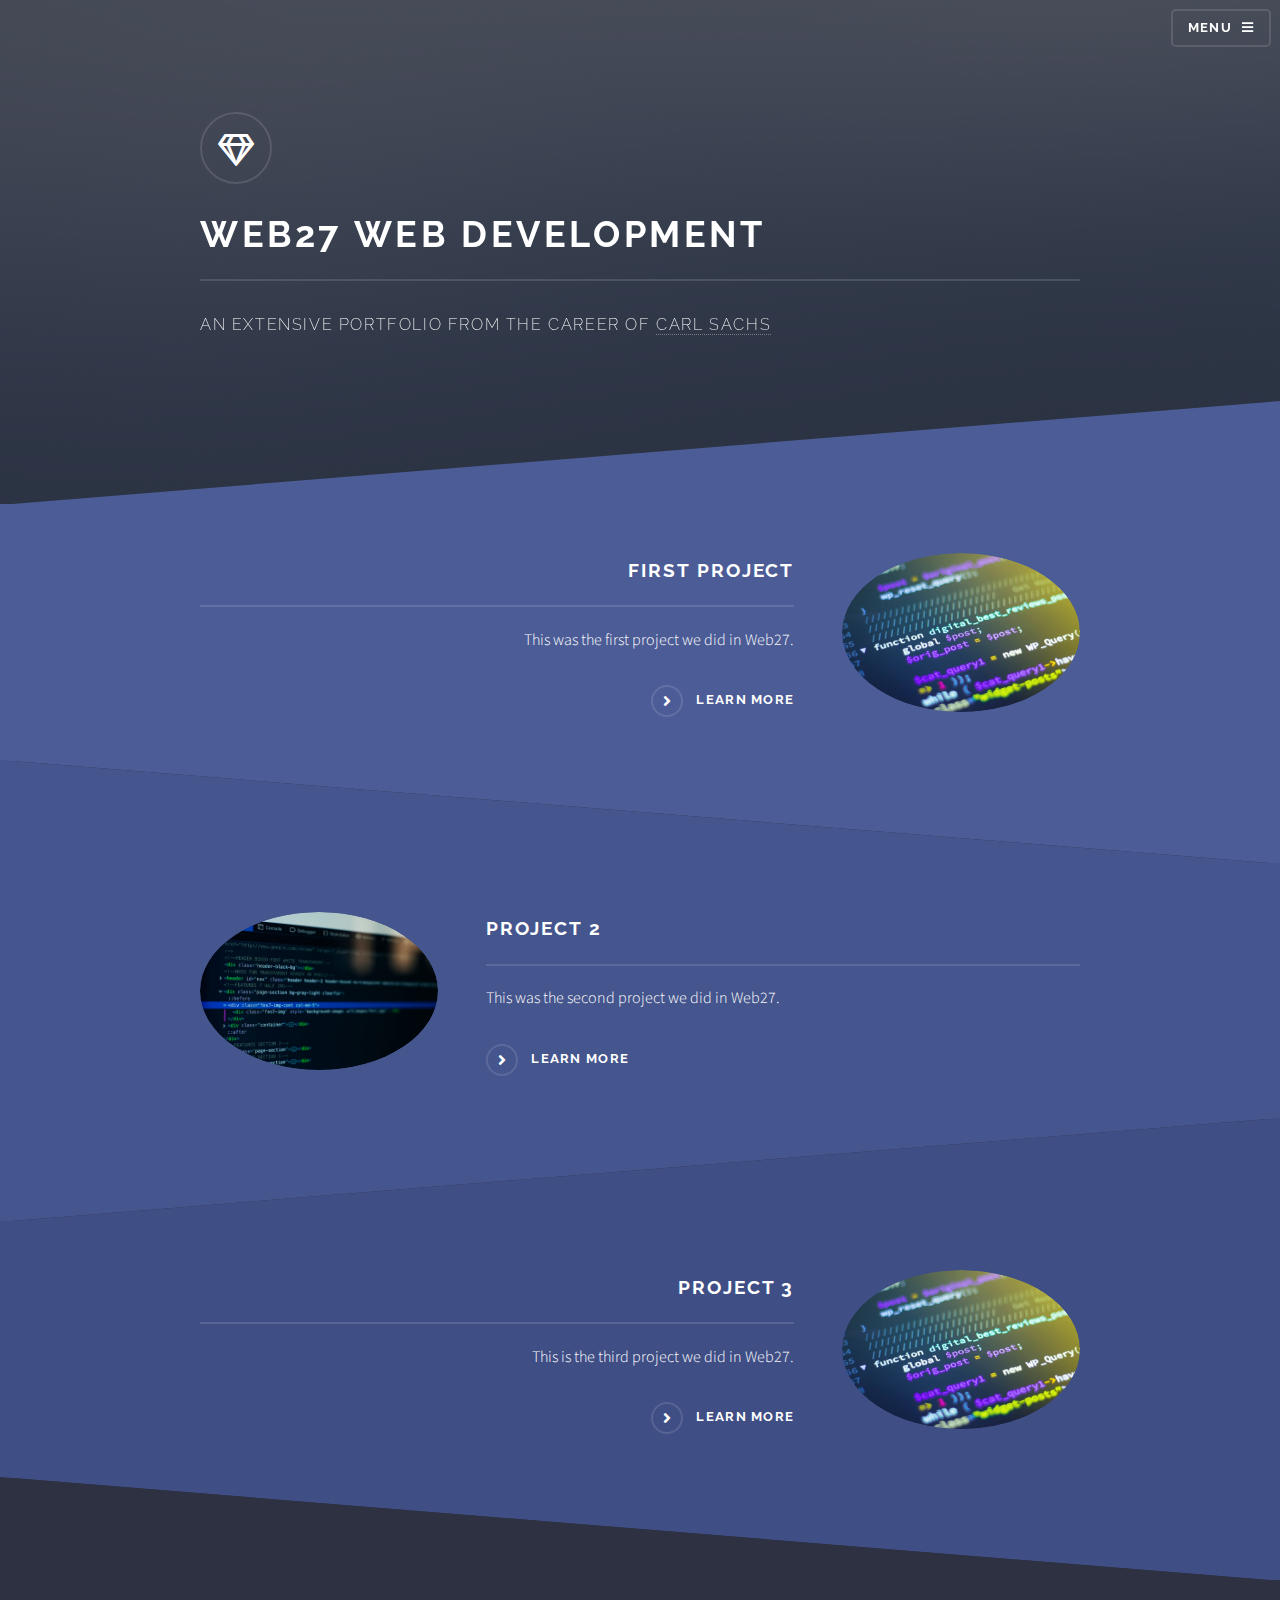
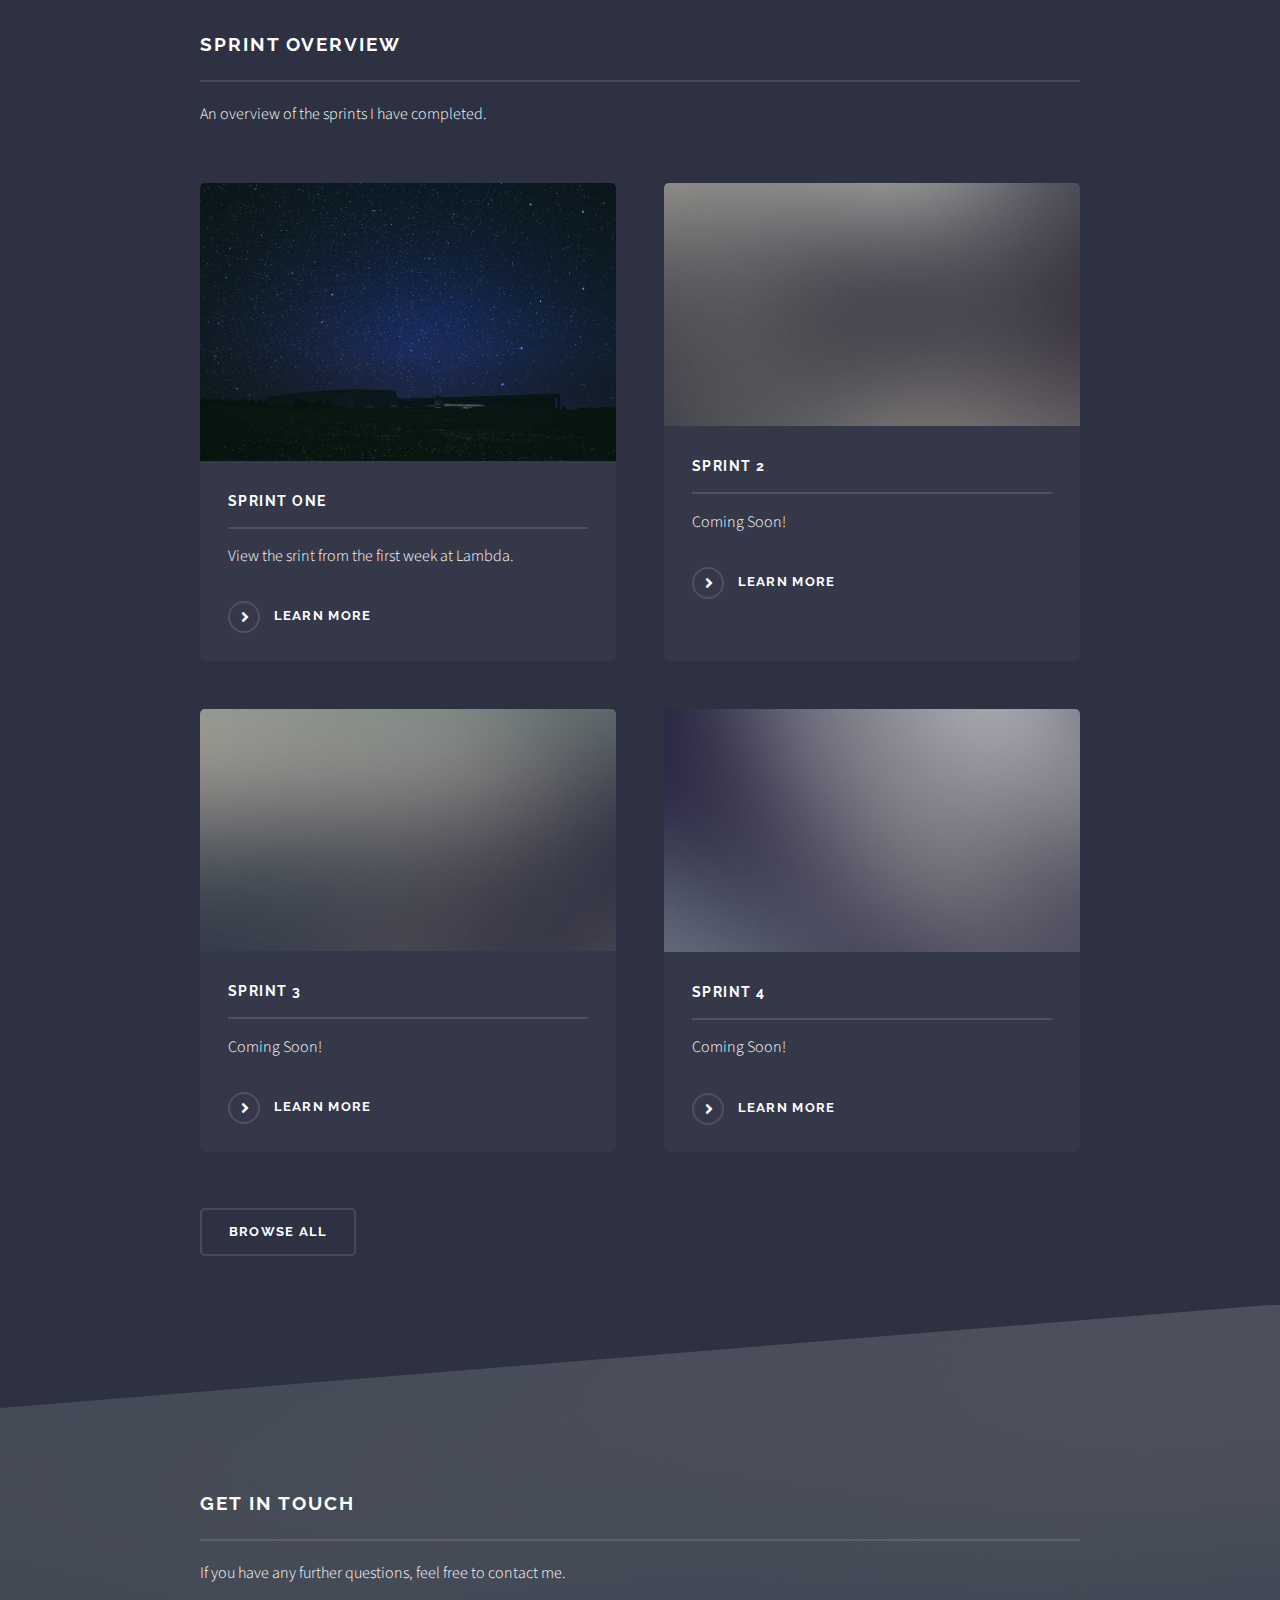
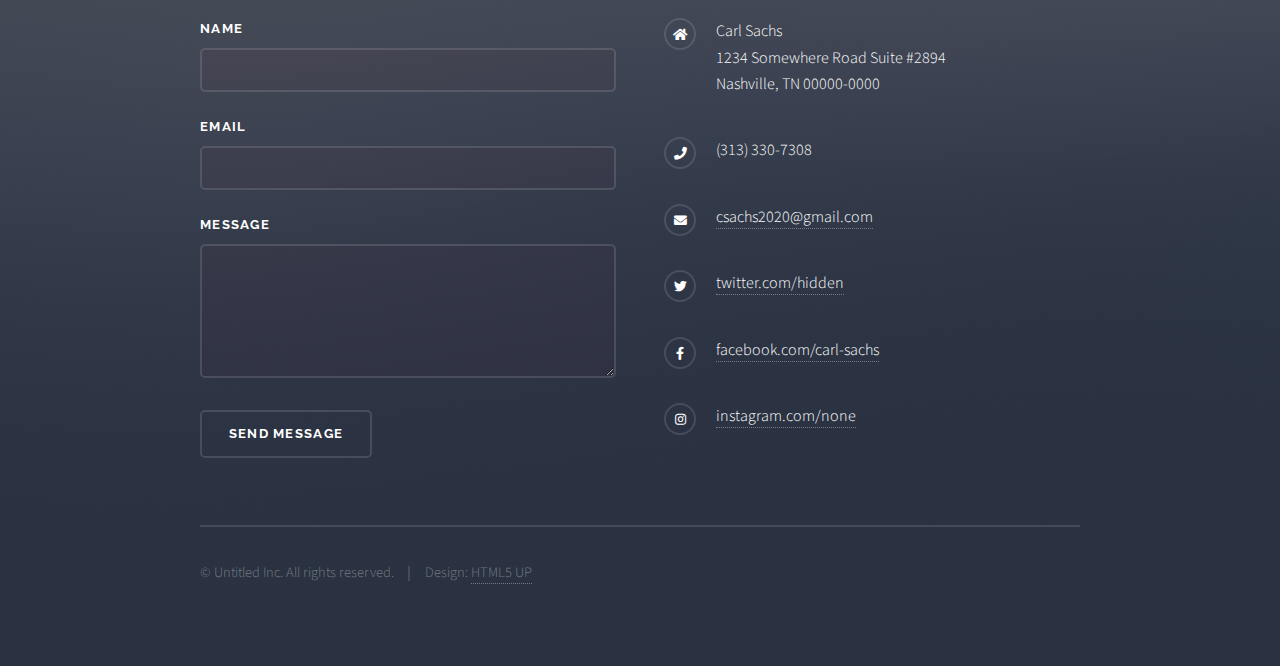
==== commit 3aeff0b3: "finished...adding design changes" ====
--- a/index.html
+++ b/index.html
@@ -44,8 +44,8 @@
 					<section id="banner">
 						<div class="inner">
 							<div class="logo"><span class="icon fa-gem"></span></div>
-							<h2>This is Solid State</h2>
-							<p>Another free + fully responsive site template by <a href="http://html5up.net">HTML5 UP</a></p>
+							<h2>WEB27 Web Development</h2>
+							<p>An extensive portfolio from the career of <a href="http://html5up.net">Carl Sachs</a></p>
 						</div>
 					</section>
 
@@ -55,11 +55,11 @@
 						<!-- One -->
 							<section id="one" class="wrapper spotlight style1">
 								<div class="inner">
-									<a href="#" class="image"><img src="images/pic01.jpg" alt="" /></a>
+									<a href="#" class="image"><img src="images/functioncode.jpg" alt="" /></a>
 									<div class="content">
-										<h2 class="major">Magna arcu feugiat</h2>
-										<p>Lorem ipsum dolor sit amet, etiam lorem adipiscing elit. Cras turpis ante, nullam sit amet turpis non, sollicitudin posuere urna. Mauris id tellus arcu. Nunc vehicula id nulla dignissim dapibus. Nullam ultrices, neque et faucibus viverra, ex nulla cursus.</p>
-										<a href="#" class="special">Learn more</a>
+										<h2 class="major">First Project</h2>
+										<p>This was the first project we did in Web27.</p>
+										<a href="https://www.github.com/carlsachs/Git-for-Web-Development-Project" class="special">Learn more</a>
 									</div>
 								</div>
 							</section>
@@ -67,11 +67,11 @@
 						<!-- Two -->
 							<section id="two" class="wrapper alt spotlight style2">
 								<div class="inner">
-									<a href="#" class="image"><img src="images/pic02.jpg" alt="" /></a>
+									<a href="#" class="image"><img src="images/functioncode2.jpg" alt="" /></a>
 									<div class="content">
-										<h2 class="major">Tempus adipiscing</h2>
-										<p>Lorem ipsum dolor sit amet, etiam lorem adipiscing elit. Cras turpis ante, nullam sit amet turpis non, sollicitudin posuere urna. Mauris id tellus arcu. Nunc vehicula id nulla dignissim dapibus. Nullam ultrices, neque et faucibus viverra, ex nulla cursus.</p>
-										<a href="#" class="special">Learn more</a>
+										<h2 class="major">Project 2</h2>
+										<p>This was the second project we did in Web27.</p>
+										<a href="https://www.github.com/carlsachs/UI-III-Flexbox" class="special">Learn more</a>
 									</div>
 								</div>
 							</section>
@@ -79,11 +79,11 @@
 						<!-- Three -->
 							<section id="three" class="wrapper spotlight style3">
 								<div class="inner">
-									<a href="#" class="image"><img src="images/pic03.jpg" alt="" /></a>
+									<a href="#" class="image"><img src="images/functioncode.jpg" alt="" /></a>
 									<div class="content">
-										<h2 class="major">Nullam dignissim</h2>
-										<p>Lorem ipsum dolor sit amet, etiam lorem adipiscing elit. Cras turpis ante, nullam sit amet turpis non, sollicitudin posuere urna. Mauris id tellus arcu. Nunc vehicula id nulla dignissim dapibus. Nullam ultrices, neque et faucibus viverra, ex nulla cursus.</p>
-										<a href="#" class="special">Learn more</a>
+										<h2 class="major">Project 3</h2>
+										<p>This is the third project we did in Web27.</p>
+										<a href="https://www.github.com/carlsachs/responsive-web-design-I" class="special">Learn more</a>
 									</div>
 								</div>
 							</section>
@@ -91,31 +91,31 @@
 						<!-- Four -->
 							<section id="four" class="wrapper alt style1">
 								<div class="inner">
-									<h2 class="major">Vitae phasellus</h2>
-									<p>Cras mattis ante fermentum, malesuada neque vitae, eleifend erat. Phasellus non pulvinar erat. Fusce tincidunt, nisl eget mattis egestas, purus ipsum consequat orci, sit amet lobortis lorem lacus in tellus. Sed ac elementum arcu. Quisque placerat auctor laoreet.</p>
+									<h2 class="major">Sprint Overview</h2>
+									<p>An overview of the sprints I have completed.</p>
 									<section class="features">
 										<article>
-											<a href="#" class="image"><img src="images/pic04.jpg" alt="" /></a>
-											<h3 class="major">Sed feugiat lorem</h3>
-											<p>Lorem ipsum dolor sit amet, consectetur adipiscing vehicula id nulla dignissim dapibus ultrices.</p>
-											<a href="#" class="special">Learn more</a>
+											<a href="#" class="image"><img src="images/sky.jpg" alt="" /></a>
+											<h3 class="major">Sprint One</h3>
+											<p>View the srint from the first week at Lambda.</p>
+											<a href="https://www.github.com/carlsachs/Sprint-Challenge--User-Interface" class="special">Learn more</a>
 										</article>
 										<article>
 											<a href="#" class="image"><img src="images/pic05.jpg" alt="" /></a>
-											<h3 class="major">Nisl placerat</h3>
-											<p>Lorem ipsum dolor sit amet, consectetur adipiscing vehicula id nulla dignissim dapibus ultrices.</p>
+											<h3 class="major">Sprint 2</h3>
+											<p>Coming Soon!</p>
 											<a href="#" class="special">Learn more</a>
 										</article>
 										<article>
 											<a href="#" class="image"><img src="images/pic06.jpg" alt="" /></a>
-											<h3 class="major">Ante fermentum</h3>
-											<p>Lorem ipsum dolor sit amet, consectetur adipiscing vehicula id nulla dignissim dapibus ultrices.</p>
+											<h3 class="major">Sprint 3</h3>
+											<p>Coming Soon!</p>
 											<a href="#" class="special">Learn more</a>
 										</article>
 										<article>
 											<a href="#" class="image"><img src="images/pic07.jpg" alt="" /></a>
-											<h3 class="major">Fusce consequat</h3>
-											<p>Lorem ipsum dolor sit amet, consectetur adipiscing vehicula id nulla dignissim dapibus ultrices.</p>
+											<h3 class="major">Sprint 4</h3>
+											<p>Coming Soon!</p>
 											<a href="#" class="special">Learn more</a>
 										</article>
 									</section>
@@ -131,7 +131,7 @@
 					<section id="footer">
 						<div class="inner">
 							<h2 class="major">Get in touch</h2>
-							<p>Cras mattis ante fermentum, malesuada neque vitae, eleifend erat. Phasellus non pulvinar erat. Fusce tincidunt, nisl eget mattis egestas, purus ipsum consequat orci, sit amet lobortis lorem lacus in tellus. Sed ac elementum arcu. Quisque placerat auctor laoreet.</p>
+							<p>If you have any further questions, feel free to contact me.</p>
 							<form method="post" action="#">
 								<div class="fields">
 									<div class="field">
@@ -153,15 +153,15 @@
 							</form>
 							<ul class="contact">
 								<li class="icon solid fa-home">
-									Untitled Inc<br />
+									Carl Sachs<br />
 									1234 Somewhere Road Suite #2894<br />
 									Nashville, TN 00000-0000
 								</li>
-								<li class="icon solid fa-phone">(000) 000-0000</li>
-								<li class="icon solid fa-envelope"><a href="#">information@untitled.tld</a></li>
-								<li class="icon brands fa-twitter"><a href="#">twitter.com/untitled-tld</a></li>
-								<li class="icon brands fa-facebook-f"><a href="#">facebook.com/untitled-tld</a></li>
-								<li class="icon brands fa-instagram"><a href="#">instagram.com/untitled-tld</a></li>
+								<li class="icon solid fa-phone">(313) 330-7308</li>
+								<li class="icon solid fa-envelope"><a href="#">csachs2020@gmail.com</a></li>
+								<li class="icon brands fa-twitter"><a href="#">twitter.com/hidden</a></li>
+								<li class="icon brands fa-facebook-f"><a href="#">facebook.com/carl-sachs</a></li>
+								<li class="icon brands fa-instagram"><a href="#">instagram.com/none</a></li>
 							</ul>
 							<ul class="copyright">
 								<li>&copy; Untitled Inc. All rights reserved.</li><li>Design: <a href="http://html5up.net">HTML5 UP</a></li>
--- a/assets/css/main.css
+++ b/assets/css/main.css
@@ -1,10 +1,10 @@
 @import url(fontawesome-all.min.css);
 @import url("https://fonts.googleapis.com/css?family=Raleway:200,700|Source+Sans+Pro:300,600,300italic,600italic");
 
-/*
-	Solid State by HTML5 UP
-	html5up.net | @ajlkn
-	Free for personal and commercial use under the CCA 3.0 license (html5up.net/license)
+/*
+	Solid State by HTML5 UP
+	html5up.net | @ajlkn
+	Free for personal and commercial use under the CCA 3.0 license (html5up.net/license)
 */
 
 html, body, div, span, applet, object,
@@ -101,11 +101,11 @@
 	body {
 		background-color: #2e3141;
 		background-image: linear-gradient(to top, rgba(46, 49, 65, 0.8), rgba(46, 49, 65, 0.8)), url("../../images/bg.jpg");
-		background-size: auto,+		background-size: auto,
  cover;
-		background-attachment: fixed,+		background-attachment: fixed,
  fixed;
-		background-position: center,+		background-position: center,
  center;
 	}
 
@@ -2185,7 +2185,7 @@
 		-webkit-appearance: none;
 		-ms-appearance: none;
 		appearance: none;
-		background: rgba(255, 255, 255, 0.025);
+		background: rgba(212, 15, 15, 0.025);
 		border-radius: 5px;
 		border: none;
 		border: solid 2px rgba(255, 255, 255, 0.125);
@@ -3467,9 +3467,9 @@
 				padding: 7em 0 8.25em 0 ;
 				background-color: #2e3141;
 				background-image: linear-gradient(to top, rgba(46, 49, 65, 0.8), rgba(46, 49, 65, 0.8)), url("../../images/bg.jpg");
-				background-size: auto,+				background-size: auto,
  cover;
-				background-position: center,+				background-position: center,
  center;
 				margin-bottom: -6.5em;
 			}
@@ -3579,9 +3579,9 @@
 			padding: 9em 0 6.25em 0 ;
 			background-color: #2e3141;
 			background-image: linear-gradient(to top, rgba(46, 49, 65, 0.8), rgba(46, 49, 65, 0.8)), url("../../images/bg.jpg");
-			background-size: auto,+			background-size: auto,
  cover;
-			background-position: center,+			background-position: center,
  0% 30%;
 			margin-bottom: -6.5em;
 		}
@@ -3592,9 +3592,9 @@
 
 		#wrapper > header {
 			padding: 11em 3em 7.375em 3em ;
-			background-size: auto,+			background-size: auto,
  cover;
-			background-position: center,+			background-position: center,
  0% 0%;
 			margin-bottom: -4.75em;
 		}
@@ -3609,7 +3609,7 @@
 
 		#wrapper > header {
 			padding: 6.5em 2em 3em 2em ;
-			background-size: auto,+			background-size: auto,
  125%;
 			margin-bottom: -2.5em;
 		}
@@ -4072,9 +4072,9 @@
 		#footer {
 			background-color: #2e3141;
 			background-image: linear-gradient(to top, rgba(46, 49, 65, 0.8), rgba(46, 49, 65, 0.8)), url("../../images/bg.jpg");
-			background-size: auto,+			background-size: auto,
  cover;
-			background-position: center,+			background-position: center,
  center;
 			margin-top: -6.5em;
 			padding-top: 6.5em;
